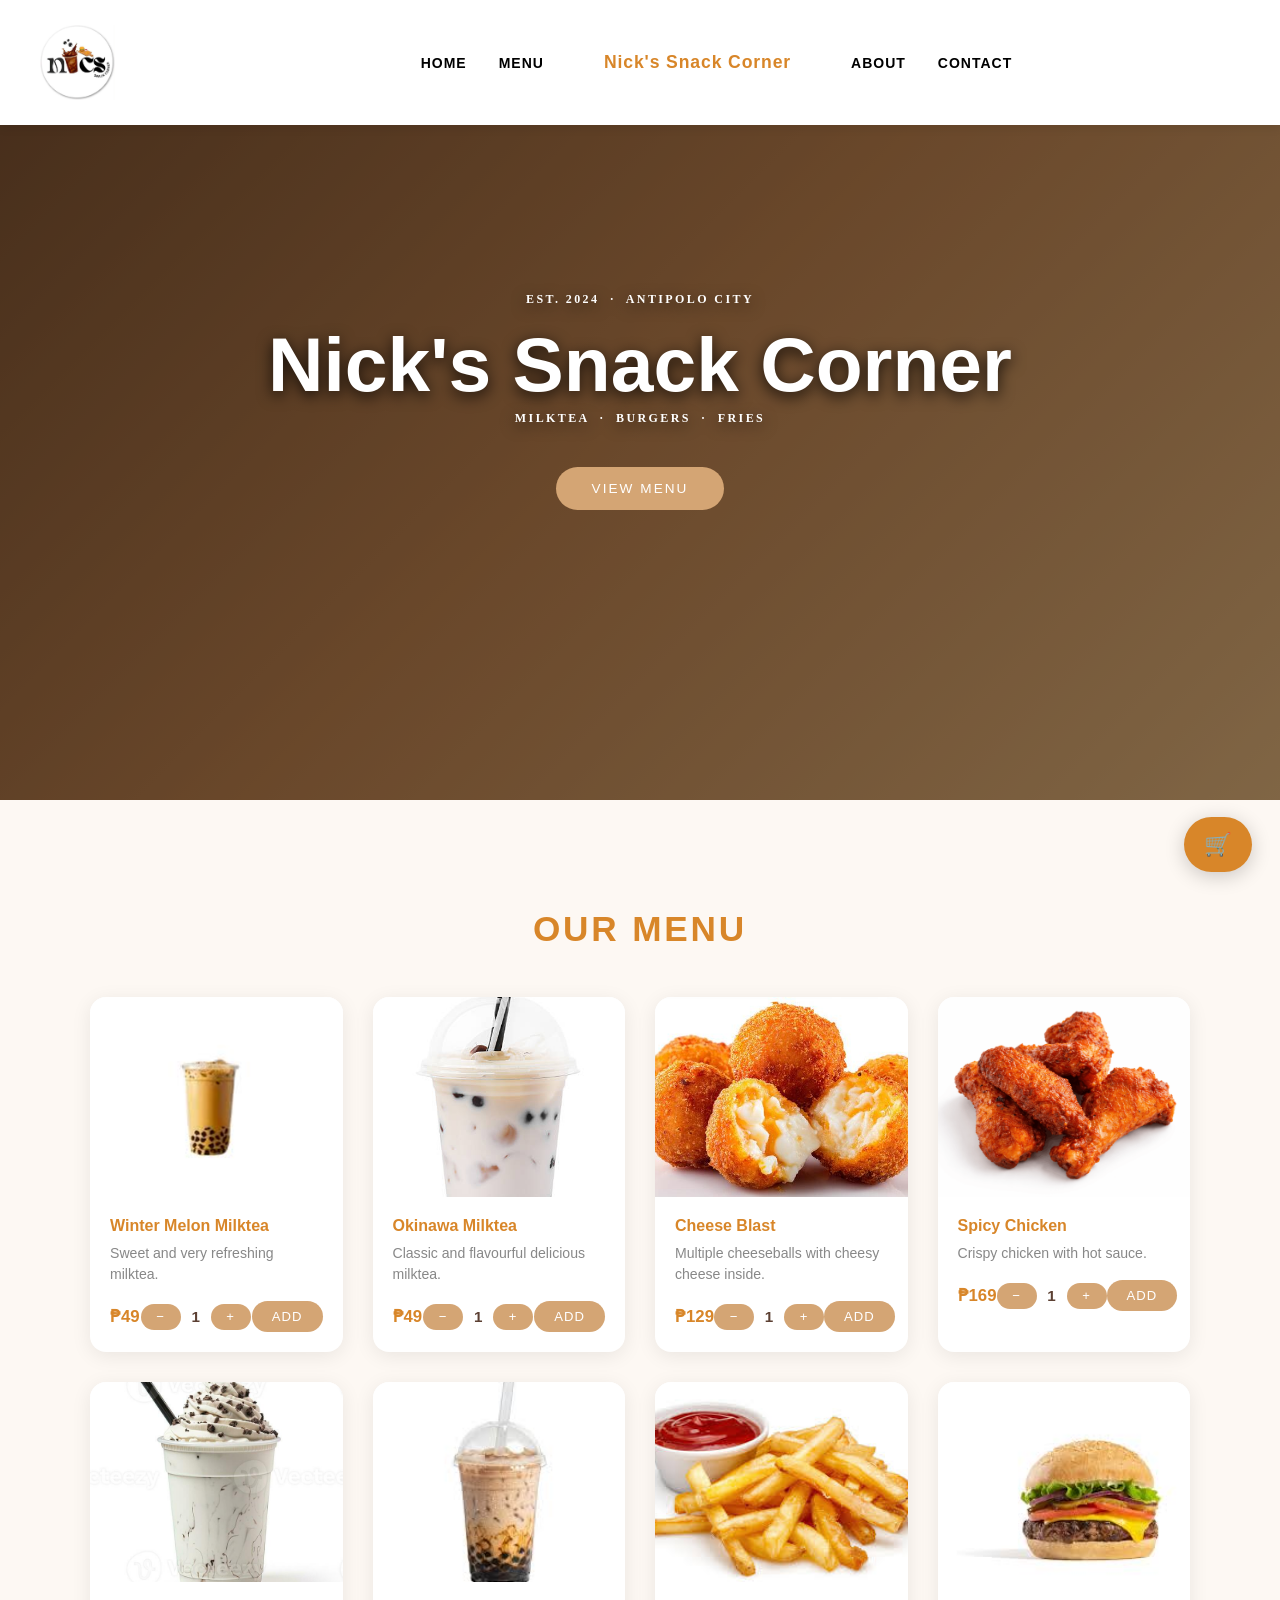
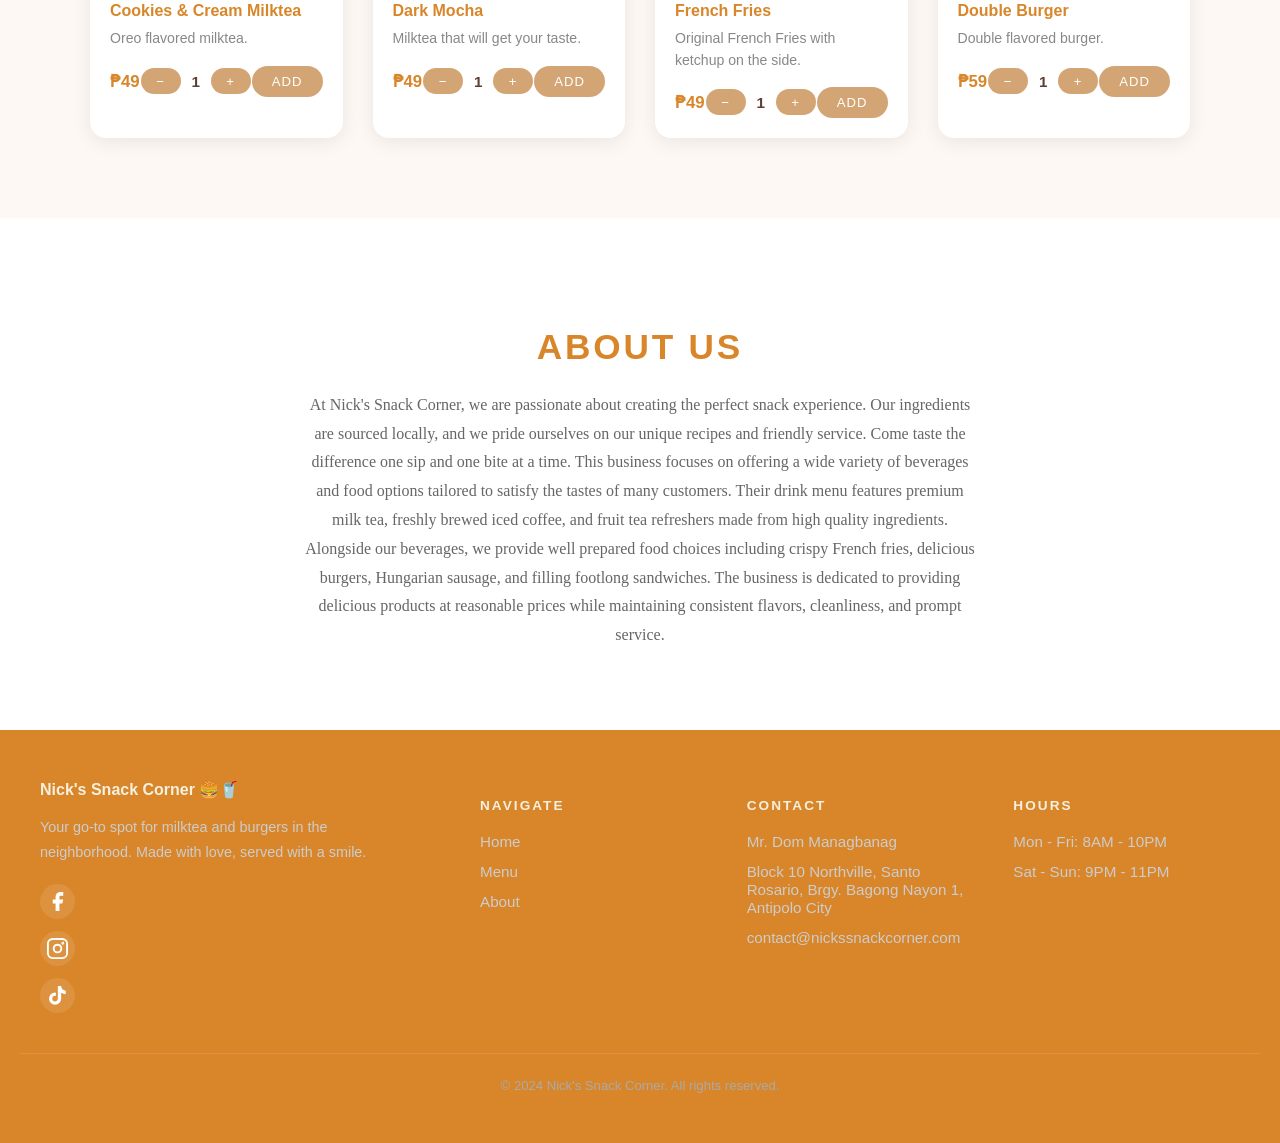
==== index.html @ 6c2b1f23 "Rename website.html to index.html" ====
<!DOCTYPE html>
<html lang="en">
<head>
    <meta charset="UTF-8">
    <meta name="viewport" content="width=device-width, initial-scale=1.0">
    <title>Nick's Snack Corner</title>
    <link rel="stylesheet" href="style.css">
    <link rel="icon" type="image/png" href="pictures/logo.jpeg">
</head>
<body>
 
<nav>
    <img src="pictures/logo.jpeg" height="75px" width="75px" alt="Nick's Snack Corner">
    <ul class="nav-left nav-links">
        <li><a href="#home">Home</a></li>
        <li><a href="#menu">Menu</a></li>
    </ul>
    <div class="nav-logo">
        <span style="font-family:'Varela Round',sans-serif; font-size:1.1rem; font-weight:900; color: #d88629; letter-spacing:0.05em;">
            Nick's Snack Corner
        </span>
    </div>
    <ul class="nav-right nav-links">
        <li><a href="#about">About</a></li>
        <li><a href="#contact">Contact</a></li>
    </ul>
</nav>
 
<section id="home" class="herosection">
    <div class="hero-slides">
        <div class="slide active" style="background-image: linear-gradient(135deg, #7a4f2e 0%, #c0824d 50%, #e8b87d 100%);"></div>
        <div class="slide" style="background-image: linear-gradient(135deg, #3a2a1f 0%, #7a4f2e 60%, #D4A574 100%);"></div>
        <div class="slide" style="background-image: linear-gradient(135deg, #c0824d 0%, #5C4033 100%);"></div>
    </div>
    <div class="hero-content">
        <p class="hero-desc">Est. 2024 &nbsp;·&nbsp; Antipolo City</p>
        <h1 class="hero-title">Nick's Snack Corner</h1>
        <p class="hero-desc">Milktea &nbsp;·&nbsp; Burgers &nbsp;·&nbsp; Fries</p>
        <a href="#menu" class="btn">View Menu</a>
    </div>
</section>
 
<section id="menu">
    <h2>Our Menu</h2>
    <div class="menu-grid">
 
        <div class="product-card">
            <img src="pictures/wintermelon.jpeg" alt="Winter Melon Milktea">
            <div class="card-content">
                <h3>Winter Melon Milktea</h3>
                <p>Sweet and very refreshing milktea.</p>
                <div class="card-bottom">
                    <span class="price">₱49</span>
                    <div class="qty-controls">
                        <button class="qty-btn" onclick="updateQty(this, -1)">−</button>
                        <span class="qty-value">1</span>
                        <button class="qty-btn" onclick="updateQty(this, 1)">+</button>
                    </div>
                    <button onclick="addToCart('Winter Melon Milktea', 49, this)">Add</button>
                </div>
            </div>
        </div>
 
        <div class="product-card">
            <img src="pictures/okinawa.jpeg" alt="Okinawa Milktea">
            <div class="card-content">
                <h3>Okinawa Milktea</h3>
                <p>Classic and flavourful delicious milktea.</p>
                <div class="card-bottom">
                    <span class="price">₱49</span>
                    <div class="qty-controls">
                        <button class="qty-btn" onclick="updateQty(this, -1)">−</button>
                        <span class="qty-value">1</span>
                        <button class="qty-btn" onclick="updateQty(this, 1)">+</button>
                    </div>
                    <button onclick="addToCart('Okinawa Milktea', 49, this)">Add</button>
                </div>
            </div>
        </div>
 
        <div class="product-card">
            <img src="pictures/cheeseballs.jpeg" alt="Cheese Blast">
            <div class="card-content">
                <h3>Cheese Blast</h3>
                <p>Multiple cheeseballs with cheesy cheese inside.</p>
                <div class="card-bottom">
                    <span class="price">₱129</span>
                    <div class="qty-controls">
                        <button class="qty-btn" onclick="updateQty(this, -1)">−</button>
                        <span class="qty-value">1</span>
                        <button class="qty-btn" onclick="updateQty(this, 1)">+</button>
                    </div>
                    <button onclick="addToCart('Cheese Blast', 129, this)">Add</button>
                </div>
            </div>
        </div>
 
        <div class="product-card">
            <img src="pictures/chicken.png" alt="Spicy Chicken">
            <div class="card-content">
                <h3>Spicy Chicken</h3>
                <p>Crispy chicken with hot sauce.</p>
                <div class="card-bottom">
                    <span class="price">₱169</span>
                    <div class="qty-controls">
                        <button class="qty-btn" onclick="updateQty(this, -1)">−</button>
                        <span class="qty-value">1</span>
                        <button class="qty-btn" onclick="updateQty(this, 1)">+</button>
                    </div>
                    <button onclick="addToCart('Spicy Chicken', 169, this)">Add</button>
                </div>
            </div>
        </div>
 
        <div class="product-card">
            <img src="pictures/cookiesandcream.jpeg" alt="Cookies & Cream Milktea">
            <div class="card-content">
                <h3>Cookies & Cream Milktea</h3>
                <p>Oreo flavored milktea.</p>
                <div class="card-bottom">
                    <span class="price">₱49</span>
                    <div class="qty-controls">
                        <button class="qty-btn" onclick="updateQty(this, -1)">−</button>
                        <span class="qty-value">1</span>
                        <button class="qty-btn" onclick="updateQty(this, 1)">+</button>
                    </div>
                    <button onclick="addToCart('Cookies & Cream Milktea', 49, this)">Add</button>
                </div>
            </div>
        </div>
 
        <div class="product-card">
            <img src="pictures/darkmocha.jpeg" alt="Dark Mocha">
            <div class="card-content">
                <h3>Dark Mocha</h3>
                <p>Milktea that will get your taste.</p>
                <div class="card-bottom">
                    <span class="price">₱49</span>
                    <div class="qty-controls">
                        <button class="qty-btn" onclick="updateQty(this, -1)">−</button>
                        <span class="qty-value">1</span>
                        <button class="qty-btn" onclick="updateQty(this, 1)">+</button>
                    </div>
                    <button onclick="addToCart('Dark Mocha', 49, this)">Add</button>
                </div>
            </div>
        </div>
 
        <div class="product-card">
            <img src="pictures/fries.jpg" alt="French Fries">
            <div class="card-content">
                <h3>French Fries</h3>
                <p>Original French Fries with ketchup on the side.</p>
                <div class="card-bottom">
                    <span class="price">₱49</span>
                    <div class="qty-controls">
                        <button class="qty-btn" onclick="updateQty(this, -1)">−</button>
                        <span class="qty-value">1</span>
                        <button class="qty-btn" onclick="updateQty(this, 1)">+</button>
                    </div>
                    <button onclick="addToCart('French Fries', 49, this)">Add</button>
                </div>
            </div>
        </div>
 
        <div class="product-card">
            <img src="pictures/burger.jpg" alt="Double Burger">
            <div class="card-content">
                <h3>Double Burger</h3>
                <p>Double flavored burger.</p>
                <div class="card-bottom">
                    <span class="price">₱59</span>
                    <div class="qty-controls">
                        <button class="qty-btn" onclick="updateQty(this, -1)">−</button>
                        <span class="qty-value">1</span>
                        <button class="qty-btn" onclick="updateQty(this, 1)">+</button>
                    </div>
                    <button onclick="addToCart('Double Burger', 59, this)">Add</button>
                </div>
            </div>
        </div>
 
    </div>
</section>
 
<section id="about">
    <h2>About Us</h2>
    <p>
        At Nick's Snack Corner, we are passionate about creating the perfect snack experience.
        Our ingredients are sourced locally, and we pride ourselves on our unique recipes
        and friendly service. Come taste the difference one sip and one bite at a time.
 
        This business focuses on offering a wide variety of beverages and food options tailored
        to satisfy the tastes of many customers. Their drink menu features premium milk tea,
        freshly brewed iced coffee, and fruit tea refreshers made from high quality ingredients.
        Alongside our beverages, we provide well prepared food choices including crispy French fries,
        delicious burgers, Hungarian sausage, and filling footlong sandwiches.
        The business is dedicated to providing delicious products at reasonable prices while
        maintaining consistent flavors, cleanliness, and prompt service.
    </p>
</section>
 
<footer class="footer" id="contact">
    <div class="footer-container">
        <div class="footer-profile">
            <div class="footer-logo">
                <span>Nick's Snack Corner 🍔🥤</span>
            </div>
            <p class="footer-desc">
                Your go-to spot for milktea and burgers in the neighborhood.
                Made with love, served with a smile.
            </p>
            <div class="footer-socials">
                <a href="#" title="Facebook" aria-label="Facebook">
                    <svg viewBox="0 0 24 24" fill="white" xmlns="http://www.w3.org/2000/svg"><path d="M18 2h-3a5 5 0 0 0-5 5v3H7v4h3v8h4v-8h3l1-4h-4V7a1 1 0 0 1 1-1h3z"/></svg>
                </a>
                <a href="#" title="Instagram" aria-label="Instagram">
                    <svg viewBox="0 0 24 24" fill="none" stroke="white" stroke-width="2" xmlns="http://www.w3.org/2000/svg"><rect x="2" y="2" width="20" height="20" rx="5" ry="5"/><circle cx="12" cy="12" r="4"/><circle cx="17.5" cy="6.5" r="0.5" fill="white"/></svg>
                </a>
                <a href="#" title="TikTok" aria-label="TikTok">
                    <svg viewBox="0 0 24 24" fill="white" xmlns="http://www.w3.org/2000/svg"><path d="M19.59 6.69a4.83 4.83 0 0 1-3.77-4.25V2h-3.45v13.67a2.89 2.89 0 0 1-2.88 2.5 2.89 2.89 0 0 1-2.89-2.89 2.89 2.89 0 0 1 2.89-2.89c.28 0 .54.04.79.1V9.01a6.33 6.33 0 0 0-.79-.05 6.34 6.34 0 0 0-6.34 6.34 6.34 6.34 0 0 0 6.34 6.34 6.34 6.34 0 0 0 6.33-6.34V9.05a8.16 8.16 0 0 0 4.77 1.52V7.12a4.85 4.85 0 0 1-1-.43z"/></svg>
                </a>
            </div>
        </div>
        <div class="footer-links">
            <div class="footer-col">
                <h4>Navigate</h4>
                <ul>
                    <li><a href="#home">Home</a></li>
                    <li><a href="#menu">Menu</a></li>
                    <li><a href="#about">About</a></li>
                </ul>
            </div>
            <div class="footer-col">
                <h4>Contact</h4>
                <ul>
                    <li><a href="https://www.facebook.com/share/1HzUBtWwep/">Mr. Dom Managbanag</a></li>
                    <li><a href="#">Block 10 Northville, Santo Rosario, Brgy. Bagong Nayon 1, Antipolo City</a></li>
                    <li><a href="https://www.facebook.com/share/1HzUBtWwep/">contact@nickssnackcorner.com</a></li>
                </ul>
            </div>
            <div class="footer-col">
                <h4>Hours</h4>
                <ul>
                    <li><a href="#">Mon - Fri: 8AM - 10PM</a></li>
                    <li><a href="#">Sat - Sun: 9PM - 11PM</a></li>
                </ul>
            </div>
        </div>
    </div>
    <div class="footer-bottom">
        &copy; 2024 Nick's Snack Corner. All rights reserved.
    </div>
</footer>
 
<button class="cart-fab" onclick="toggleCart()">
    🛒
    <span id="cart-count" style="display:none;">0</span>
</button>
 
<div id="cart-drawer" class="cart-drawer">
    <div class="cart-header">
        <h3>Your Cart</h3>
        <button class="cart-close" onclick="toggleCart()">✕</button>
    </div>
    <ul id="cart-items" class="cart-list"></ul>
    <div id="cart-total" class="cart-total">Total: ₱0</div>
    <button class="checkout-btn">Checkout</button>
</div>
 
<div class="cart-overlay" onclick="toggleCart()"></div>
<div id="cart-toast" class="cart-toast"></div>
 
<script src="cart.js"></script>
</body>
</html>
---- style.css ----
html {
  box-sizing: border-box;
  scroll-behavior: smooth;
}

*,
*::before,
*::after {
  box-sizing: inherit;
}

section {
  scroll-margin-top: 200px;
}

nav {
  position: fixed; 
  box-shadow: 0 2px 10px rgba(0, 0, 0, 0.1);
  top: 0;
  left: 0;
  right: 0; 
  z-index: 1000; 
  display: flex; 

  align-items: center;
  padding: 25px 40px;
  background: #ffffff;
}

.nav-links {
  list-style: none;
  display: flex;
  gap: 32px;
}


.nav-links a {
  font-family: "Varela Round", arial, sans-serif;
  font-weight: 900;
  color: rgb(0, 0, 0);
  text-decoration: none;
  padding: 20px 0px;
  font-size: 14px;
  letter-spacing: 1px;
  text-transform: uppercase;
  transition: color 0.3s ease;
}

.nav-left {
  display: flex;
  flex: 1;
  justify-content: flex-end;
  align-items: center;
  gap: 32px;
  list-style: none;
  margin: 0;
  padding-right: 60px;
}

.nav-right {
  display: flex;
  flex: 1;
  justify-content: flex-start;
  align-items: center;
  gap: 32px;
  list-style: none;
  margin: 0;
  padding-left: 60px;
}

.nav-links a:hover {
  color: #D4A574;
}


.nav-logo {
  width: auto;
  height: auto;
  display: flex;
  justify-content: center;
  align-items: center;
  gap: 8px;
  transition: transform 0.2s;
  z-index: 3;
}

.nav-logo img {
  width: 50px;
  height: 50px;
  object-fit: contain;
  border-radius: 4px;
}


body {
  font-family: 'GothamRoundedMedium', normal, sans-serif;
  background-color: rgb(255, 255, 255);
  min-height: 100vh;
  display: flex;
  flex-direction: column;
  margin: 0;
  padding: 0;
}

.herosection {
  width: 100%;
  height: 85vh;
  min-height: 800px;
  position: relative;
  overflow: hidden;
  padding: 90px 80px;
  box-sizing: border-box;
  display: flex;
  align-items: center;
  justify-content: center;
}


.hero-slides {
  position: absolute;
  top: 0;
  left: 0;
  width: 100%;
  height: 100%;
  z-index: 1;
}

.slide {
  position: absolute;
  top: 0;
  left: 0;
  width: 100%;
  height: 100%;
  background-size: cover;
  background-position: center;
  opacity: 0;
  transition: opacity 1.5s ease-in-out;
}                                                                             

.slide.active {
  opacity: 1;
}


.herosection::before {
  content: '';
  position: absolute;
  top: 0;
  left: 0;
  width: 100%;
  height: 100%;
  background: rgba(0, 0, 0, 0.45);
  z-index: 2;
}

.hero-content {
  position: relative;
  z-index: 3;
  display: flex;
  flex-direction: column;
  align-items: center;
}

.hero-logo {
  width: 110px;
  height: auto;
  margin-bottom: 15px;
  opacity: 0.88;
  filter: drop-shadow(0 4px 12px rgba(0, 0, 0, 0.7));
  z-index: 3;
}

.hero-title {
  position: relative;
  z-index: 3;
  font-size: 4.8rem;
  font-weight: 700;
  color: white;
  text-shadow: 0 4px 15px rgba(0, 0, 0, 0.8);
  margin: 0;
}

.hero-desc {
  font-family: 'Libre Bodoni', serif;
  position: relative;
  z-index: 3;
  font-size: 12px;
  font-weight: 700;
  letter-spacing: .2em;
  text-transform: uppercase;
  line-height: 1.5;
  margin-top: 0;
  color: white;
  text-shadow: 0 4px 15px rgba(0, 0, 0, 0.8);
}


.hero-logo,
.hero-title,
.hero-desc {
  animation: popIn 1.2s ease-out forwards;
  opacity: 0;
  transform: translateY(-40px);
}

@keyframes popIn {
  to {
    opacity: 1;
    transform: translateY(0);
  }
}

.footer {
  background-color: #d88629;
  padding: 50px 20px;
  margin: 0;
  color: white;
}

.footer-container {
  max-width: 1200px;
  margin: 0 auto;
  display: flex;
  gap: 60px;
  flex-wrap: wrap;
  align-items: flex-start;
}

.footer-profile {
  flex: 1;
  min-width: 220px;
}

.footer-logo {
  display: flex;
  align-items: center;
  gap: 10px;
  margin-bottom: 16px;
}

.footer-logo img {
  width: 40px;
  height: 40px;
  object-fit: contain;
  border-radius: 4px;
}

.footer-logo span {
  font-size: 1rem;
  font-weight: 700;
  color: #f5f0e0;
}

.footer-desc {
  font-size: 0.9rem;
  color: #ccc;
  line-height: 1.7;
  margin-bottom: 20px;
}

.footer-socials {
  display: flex;
  gap: 12px;
  flex-direction: column;
  justify-content: center;
}

.footer-socials a {
  background: rgba(255,255,255,0.1);
  color: white;
  text-decoration: none;
  border-radius: 50px;
  font-size: 0.85rem;
  transition: background 0.3s ease;
  cursor: pointer;
  width: 35px;
  height: 35px;
  padding: 6px;
  border-radius: 50%;
}

.footer-socials a:hover {
  background: rgba(255,255,255,0.25);
}

.footer-links {
  flex: 2;
  display: grid;
  grid-template-columns: 1fr 1fr 1fr;
  gap: 40px;
}

.footer-col h4 {
  font-size: 0.85rem;
  letter-spacing: 0.15em;
  text-transform: uppercase;
  color: #f5f0e0;
  margin-bottom: 20px;
}

.footer-col ul {
  list-style: none;
  padding: 0;
  margin: 0;
  display: flex;
  flex-direction: column;
  gap: 12px;
}

.footer-col ul li a {
  color: #ccc;
  text-decoration: none;
  font-size: 0.95rem;
  transition: color 0.3s ease;
}

.footer-col ul li a:hover {
  color: #f5f0e0;
}

.footer-bottom {
  text-align: center;
}
#menu {
  padding: 80px 60px;
  background: #fdf8f3;
}
#menu h2 {
  font-family: 'Varela Round', sans-serif;
  font-size: 2.2rem;
  text-align: center;
  color: #d88629;
  margin-bottom: 48px;
  letter-spacing: 0.08em;
  text-transform: uppercase;
}

.menu-grid {
  display: grid;
  grid-template-columns: repeat(auto-fill, minmax(240px, 1fr));
  gap: 30px;
  max-width: 1100px;
  margin: 0 auto;
}
nav {
  position: fixed; 
  box-shadow: 0 2px 10px rgba(0, 0, 0, 0.1);
  top: 0;
  left: 0;
  right: 0; 
  z-index: 1000; 
  display: flex; 

  align-items: center;
  padding: 25px 40px;
  background: #ffffff;
}

.product-card {
  background: #fff;
  border-radius: 16px;
  overflow: hidden;
  box-shadow: 0 4px 20px rgba(0,0,0,0.08);
  transition: transform 0.3s ease, box-shadow 0.3s ease;
}



.product-card:hover {
  transform: translateY(-6px);
  box-shadow: 0 12px 30px rgba(92,64,51,0.15);
}

.product-card img {
  width: 100%;
  height: 200px;
  object-fit: cover;
  display: block;
  background: #f0e8e0;
}

.card-content {
  padding: 20px;
}

.card-content h3 {
  font-family: 'Varela Round', sans-serif;
  font-size: 1rem;
  color: #d88629;
  margin: 0 0 8px;
}

.card-content p {
  font-size: 0.88rem;
  color: #888;
  margin: 0 0 16px;
  line-height: 1.5;
}

.card-bottom {
  display: flex;
  align-items: center;
  justify-content: space-between;
}

.price {
  font-family: 'Varela Round', sans-serif;
  font-size: 1.05rem;
  font-weight: 700;
  color: #d88629;
}

.card-bottom button {
  background: #D4A574;
  color: #fff;
  border: none;
  padding: 8px 20px;
  border-radius: 50px;
  font-family: 'Varela Round', sans-serif;
  font-size: 0.82rem;
  letter-spacing: 0.08em;
  text-transform: uppercase;
  cursor: pointer;
  transition: background 0.3s ease;
}

.card-bottom button:hover {
  background: #5C4033;
}

       
#about {
  padding: 80px 60px;
  background: #fff;
  text-align: center;
}

#about h2 {
  font-family: 'Varela Round', sans-serif;
  font-size: 2.2rem;
  color: #d88629;
  margin-bottom: 24px;
  letter-spacing: 0.08em;
  text-transform: uppercase;
}

#about p {
  max-width: 680px;
  margin: 0 auto;
  font-size: 1rem;
  color: #666;
  line-height: 1.8;
  font-family: 'Libre Bodoni', serif;
}

.nav-links a:hover {
  color: #D4A574;
}

        
.btn {
  display: inline-block;
  margin-top: 28px;
  padding: 14px 36px;
  background: #D4A574;
  color: #fff;
  font-family: 'Varela Round', sans-serif;
  font-size: 0.85rem;
  letter-spacing: 0.15em;
  text-transform: uppercase;
  text-decoration: none;
  border-radius: 50px;
  transition: background 0.3s ease, transform 0.2s ease;
}

.btn:hover {
  background: #d88629;
  transform: translateY(-2px);
}

        
.footer-bottom {
  text-align: center;
  border-top: 1px solid rgba(255,255,255,0.1);
  margin-top: 40px;
  padding-top: 24px;
  font-size: 0.82rem;
  color: #aaa;
}
.d-header #site-logo {
height: 5em;
}
.d-header {
  height: 5.5em;
}
/* Quantity controls on cards */
.qty-controls {
  display: flex;
  align-items: center;
  gap: 6px;
}

.qty-btn {
  background: #f0e8e0;
  border: none;
  border-radius: 50%;
  width: 26px;
  height: 26px;
  font-size: 1rem;
  cursor: pointer;
  color: #5C4033;
  transition: background 0.2s;
  display: flex;
  align-items: center;
  justify-content: center;
}

.qty-btn:hover { background: #D4A574; color: white; }

.qty-value {
  font-weight: 700;
  font-size: 0.95rem;
  color: #5C4033;
  min-width: 18px;
  text-align: center;
}

/* Floating cart button */
.cart-fab {
  position: fixed;
  bottom: 28px;
  right: 28px;
  background: #d88629;
  color: white;
  border: none;
  border-radius: 50px;
  padding: 14px 20px;
  font-size: 1.4rem;
  cursor: pointer;
  z-index: 2000;
  box-shadow: 0 4px 20px rgba(0,0,0,0.2);
  display: flex;
  align-items: center;
  gap: 8px;
  transition: background 0.3s;
}

.cart-fab:hover { background: #5C4033; }

#cart-count {
  background: white;
  color: #d88629;
  border-radius: 50%;
  width: 22px;
  height: 22px;
  font-size: 0.75rem;
  font-weight: 700;
  align-items: center;
  justify-content: center;
}

/* Cart Drawer */
.cart-drawer {
  position: fixed;
  top: 0;
  right: -400px;
  width: 360px;
  max-width: 95vw;
  height: 100vh;
  background: white;
  z-index: 3000;
  box-shadow: -4px 0 30px rgba(0,0,0,0.15);
  display: flex;
  flex-direction: column;
  transition: right 0.35s ease;
  padding: 24px;
}

.cart-drawer.open { right: 0; }

.cart-header {
  display: flex;
  justify-content: space-between;
  align-items: center;
  margin-bottom: 20px;
}

.cart-header h3 {
  font-family: 'Varela Round', sans-serif;
  color: #d88629;
  font-size: 1.3rem;
  margin: 0;
}

.cart-close {
  background: none;
  border: none;
  font-size: 1.3rem;
  cursor: pointer;
  color: #888;
}

.cart-list {
  list-style: none;
  padding: 0;
  margin: 0;
  flex: 1;
  overflow-y: auto;
  display: flex;
  flex-direction: column;
  gap: 14px;
}

.cart-item {
  display: flex;
  flex-direction: column;
  gap: 6px;
  border-bottom: 1px solid #f0e8e0;
  padding-bottom: 12px;
}

.cart-item-name {
  font-family: 'Varela Round', sans-serif;
  font-size: 0.95rem;
  color: #5C4033;
  font-weight: 700;
}

.cart-item-controls {
  display: flex;
  align-items: center;
  gap: 8px;
}

.cart-qty-btn {
  background: #f0e8e0;
  border: none;
  border-radius: 50%;
  width: 26px;
  height: 26px;
  font-size: 1rem;
  cursor: pointer;
  color: #5C4033;
  display: flex;
  align-items: center;
  justify-content: center;
}

.cart-qty-btn:hover { background: #D4A574; color: white; }

.cart-item-price {
  margin-left: auto;
  font-weight: 700;
  color: #d88629;
  font-family: 'Varela Round', sans-serif;
}

.cart-remove {
  background: none;
  border: none;
  color: #ccc;
  cursor: pointer;
  font-size: 0.85rem;
}

.cart-remove:hover { color: red; }

.cart-total {
  font-family: 'Varela Round', sans-serif;
  font-size: 1.1rem;
  font-weight: 700;
  color: #5C4033;
  margin: 20px 0 14px;
  text-align: right;
}

.checkout-btn {
  background: #d88629;
  color: white;
  border: none;
  padding: 14px;
  border-radius: 50px;
  font-family: 'Varela Round', sans-serif;
  font-size: 0.95rem;
  letter-spacing: 0.1em;
  text-transform: uppercase;
  cursor: pointer;
  transition: background 0.3s;
  width: 100%;
}

.checkout-btn:hover { background: #5C4033; }

/* Overlay */
.cart-overlay {
  display: none;
  position: fixed;
  inset: 0;
  background: rgba(0,0,0,0.4);
  z-index: 2500;
}

.cart-drawer.open ~ .cart-overlay,
.cart-overlay:has(~ .cart-drawer.open) {
  display: block;
}

/* Toast */
.cart-toast {
  position: fixed;
  bottom: 90px;
  right: 28px;
  background: #5C4033;
  color: white;
  padding: 12px 20px;
  border-radius: 50px;
  font-size: 0.88rem;
  font-family: 'Varela Round', sans-serif;
  z-index: 4000;
  opacity: 0;
  transform: translateY(10px);
  transition: all 0.3s ease;
  pointer-events: none;
}

.cart-toast.show {
  opacity: 1;
  transform: translateY(0);
}

/* Mobile responsive */
@media (max-width: 600px) {
  .cart-drawer { width: 100vw; }
  .cart-fab { bottom: 16px; right: 16px; }
  .card-bottom { flex-wrap: wrap; gap: 8px; }
}
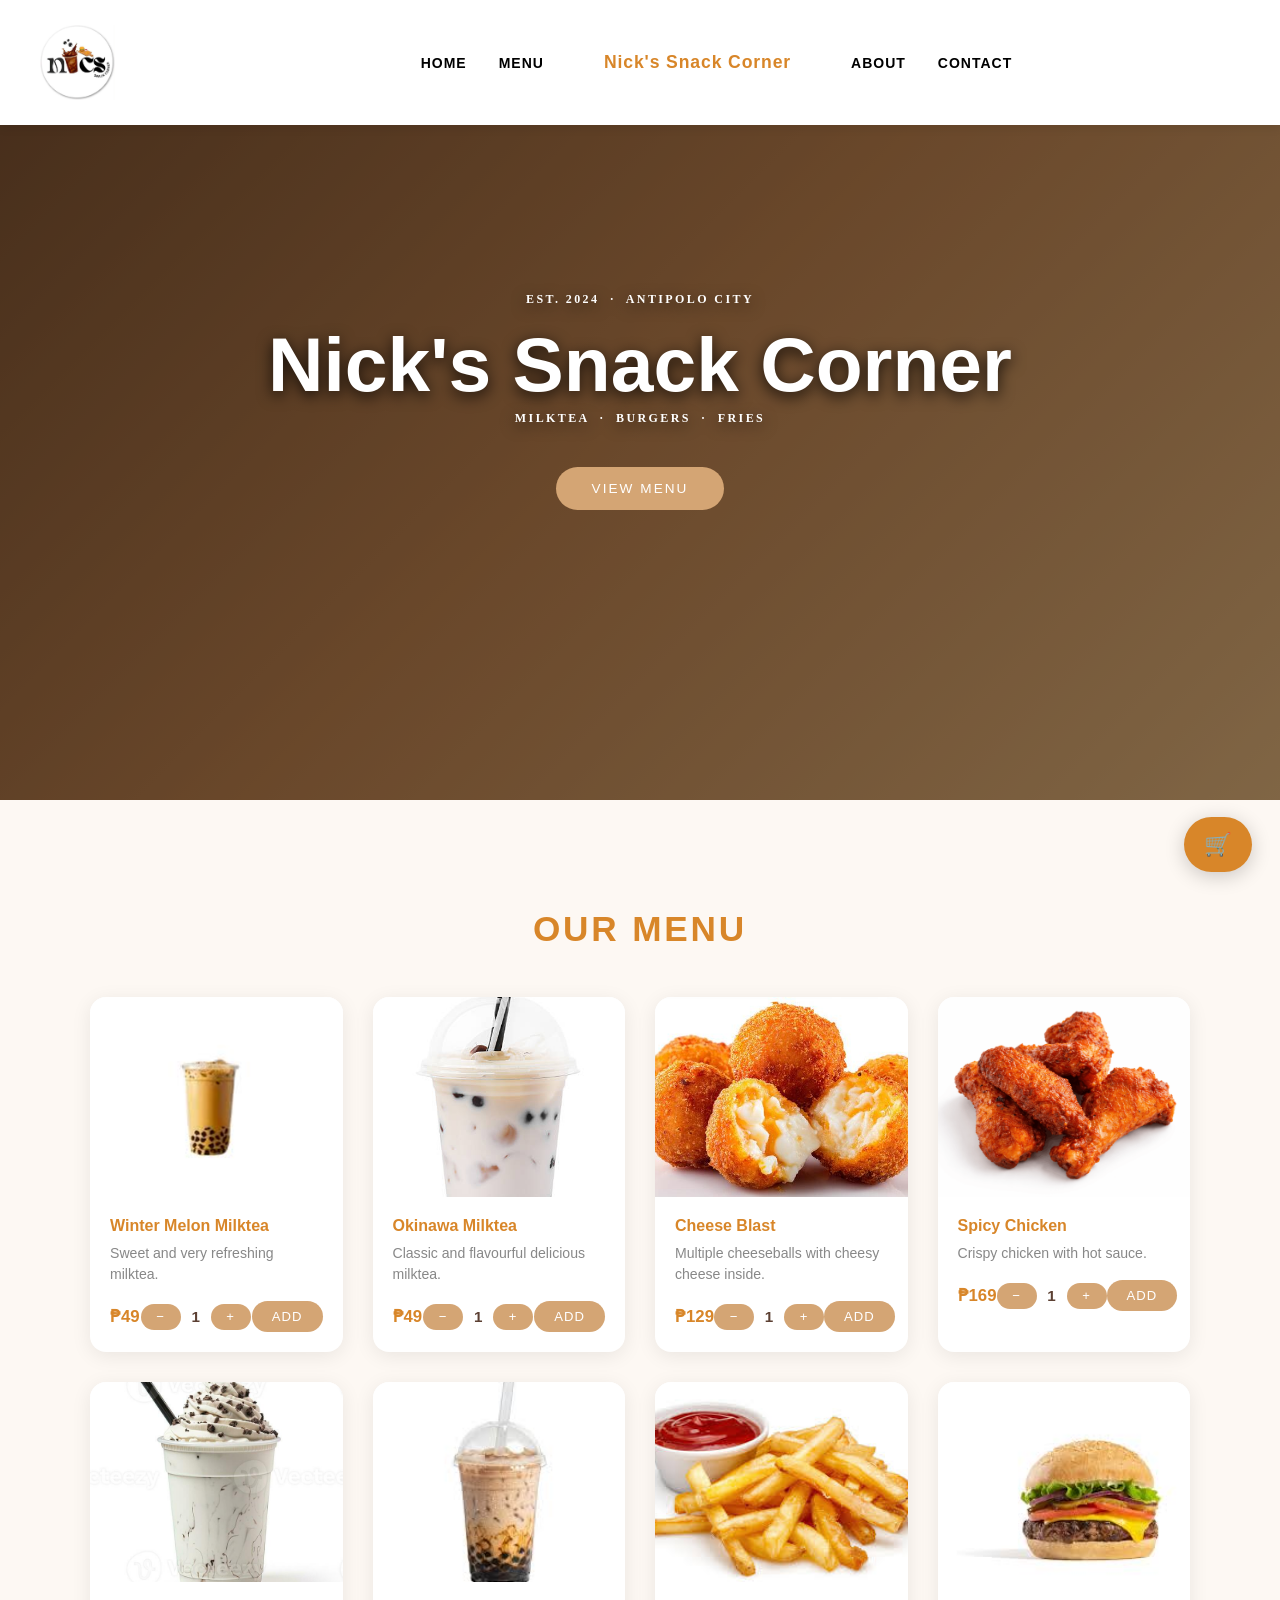
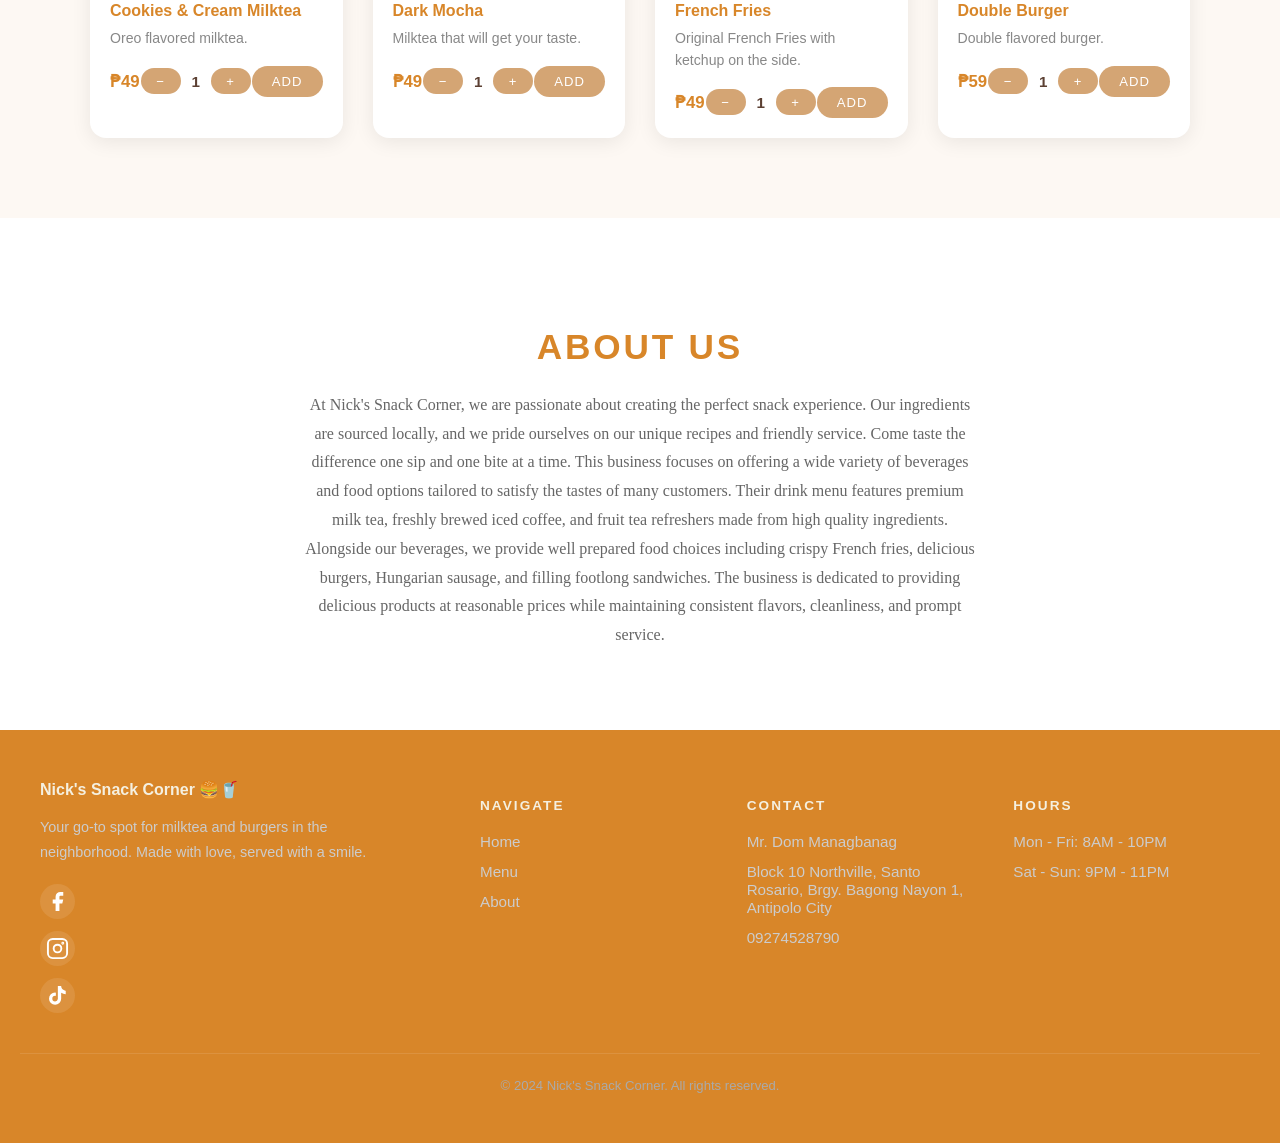
==== commit 9a4a6bf4: "Update index.html" ====
--- a/index.html
+++ b/index.html
@@ -236,7 +236,7 @@
                 <ul>
                     <li><a href="https://www.facebook.com/share/1HzUBtWwep/">Mr. Dom Managbanag</a></li>
                     <li><a href="#">Block 10 Northville, Santo Rosario, Brgy. Bagong Nayon 1, Antipolo City</a></li>
-                    <li><a href="https://www.facebook.com/share/1HzUBtWwep/">contact@nickssnackcorner.com</a></li>
+                    <li><a>09274528790</a></li>
                 </ul>
             </div>
             <div class="footer-col">
--- a/style.css
+++ b/style.css
@@ -493,7 +493,6 @@
 .d-header {
   height: 5.5em;
 }
-/* Quantity controls on cards */
 .qty-controls {
   display: flex;
   align-items: center;
@@ -525,7 +524,6 @@
   text-align: center;
 }
 
-/* Floating cart button */
 .cart-fab {
   position: fixed;
   bottom: 28px;
@@ -559,7 +557,7 @@
   justify-content: center;
 }
 
-/* Cart Drawer */
+
 .cart-drawer {
   position: fixed;
   top: 0;
@@ -691,7 +689,6 @@
 
 .checkout-btn:hover { background: #5C4033; }
 
-/* Overlay */
 .cart-overlay {
   display: none;
   position: fixed;
@@ -705,7 +702,6 @@
   display: block;
 }
 
-/* Toast */
 .cart-toast {
   position: fixed;
   bottom: 90px;
@@ -728,7 +724,6 @@
   transform: translateY(0);
 }
 
-/* Mobile responsive */
 @media (max-width: 600px) {
   .cart-drawer { width: 100vw; }
   .cart-fab { bottom: 16px; right: 16px; }
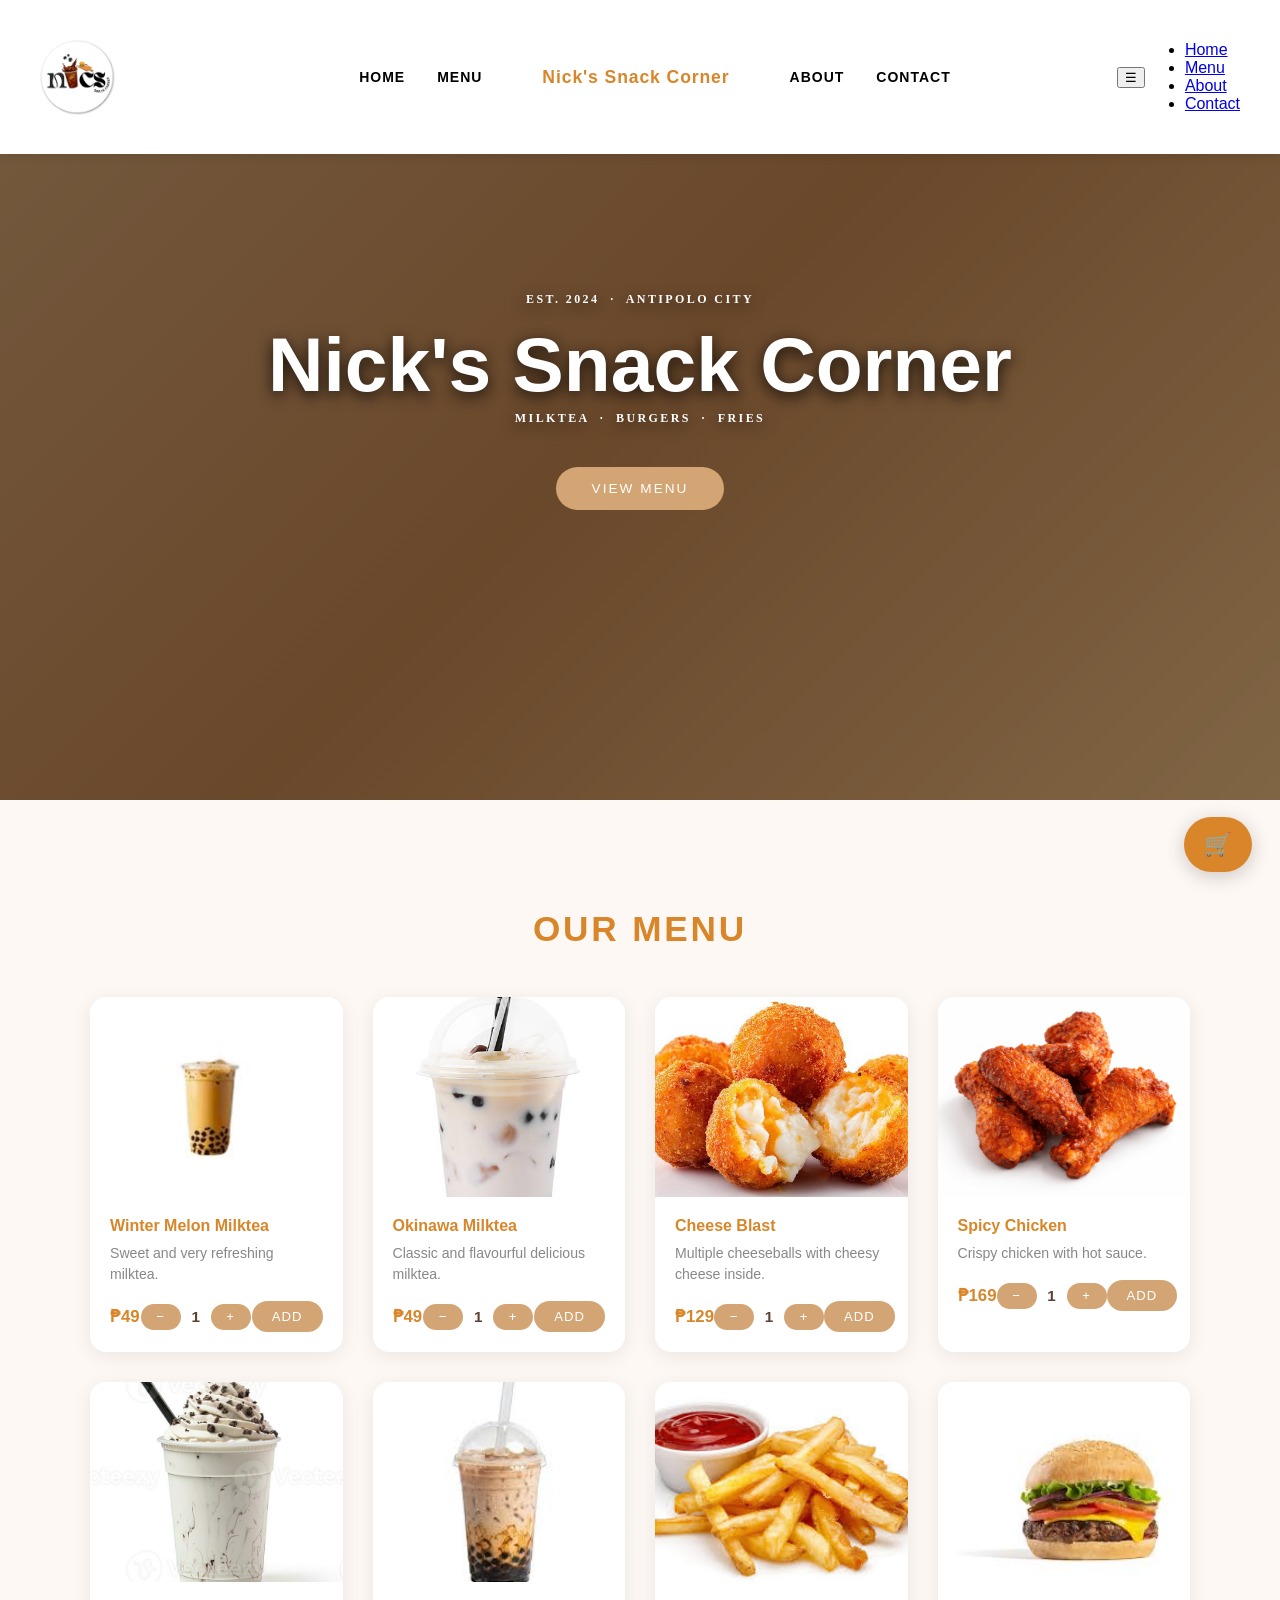
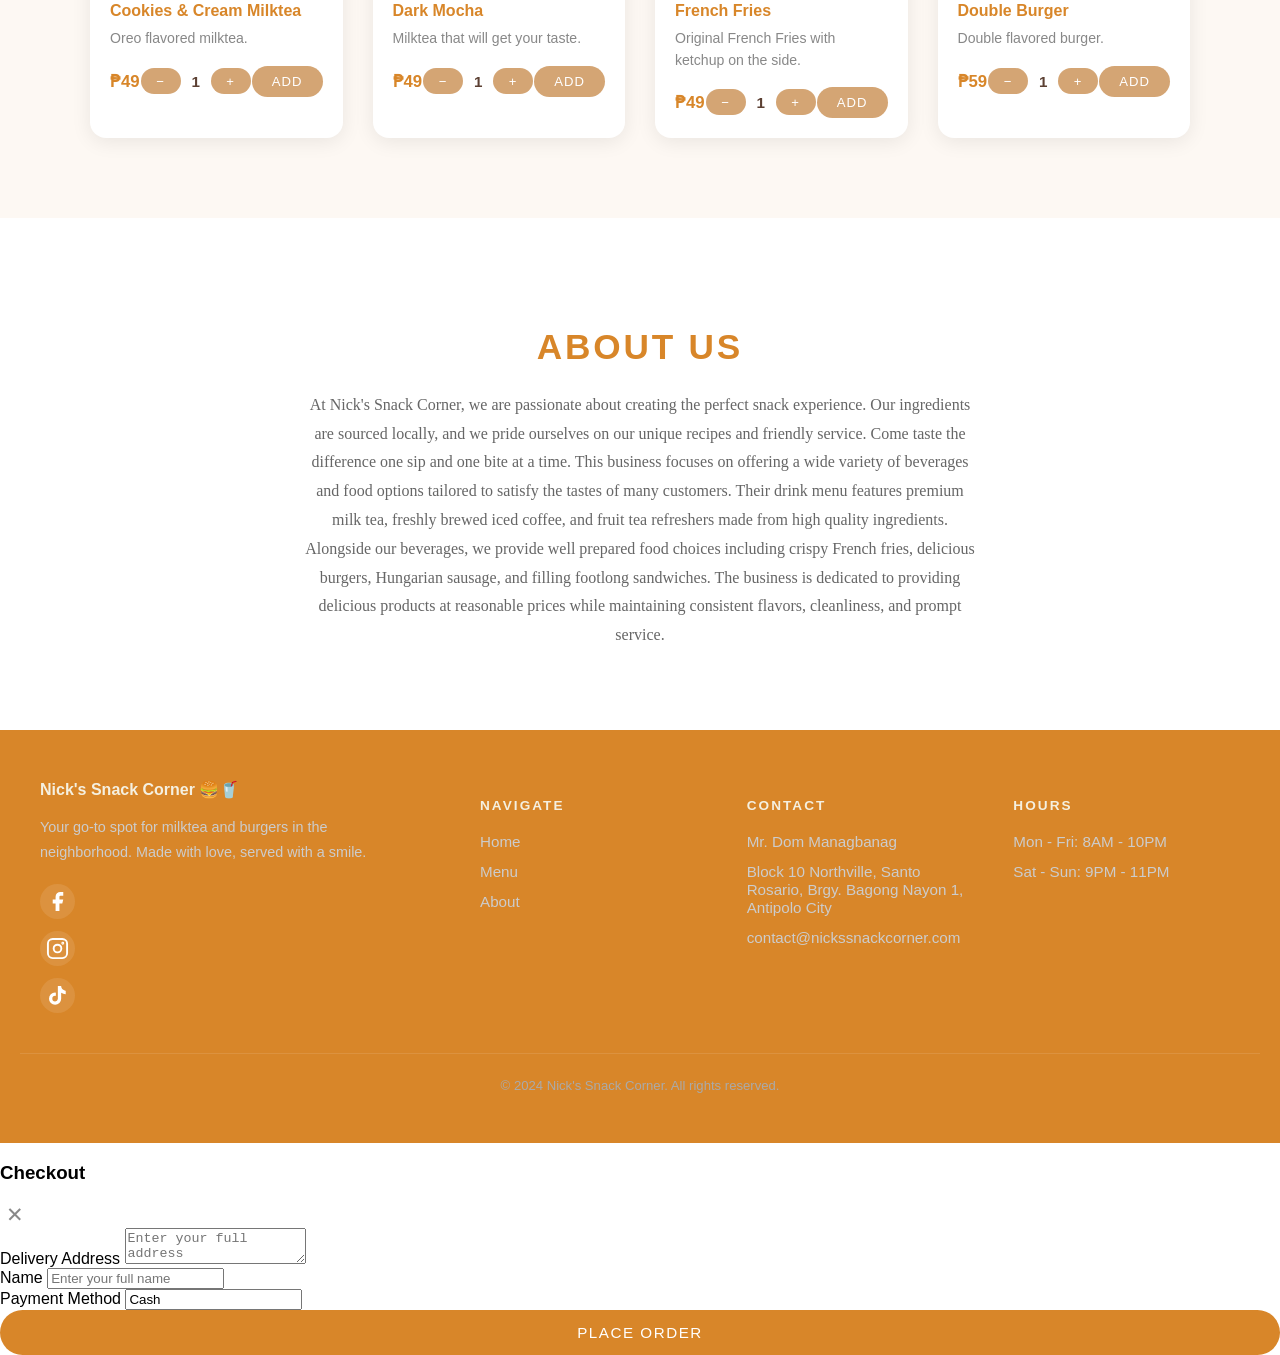
==== commit ede6f3df: "Update index.html" ====
--- a/index.html
+++ b/index.html
@@ -24,11 +24,19 @@
         <li><a href="#about">About</a></li>
         <li><a href="#contact">Contact</a></li>
     </ul>
+    
+       <button class="hamburger" onclick="toggleMenu()">☰</button>
+    <ul class="mobile-menu" id="mobile-menu">
+        <li><a href="#home" onclick="toggleMenu()">Home</a></li>
+        <li><a href="#menu" onclick="toggleMenu()">Menu</a></li>
+        <li><a href="#about" onclick="toggleMenu()">About</a></li>
+        <li><a href="#contact" onclick="toggleMenu()">Contact</a></li>
+    </ul>
 </nav>
- 
+
 <section id="home" class="herosection">
     <div class="hero-slides">
-        <div class="slide active" style="background-image: linear-gradient(135deg, #7a4f2e 0%, #c0824d 50%, #e8b87d 100%);"></div>
+        <div class="slide active" style="background-image: linear-gradient(135deg, #D4a574 0%, #c0824d 50%, #e8b87d 100%);"></div>
         <div class="slide" style="background-image: linear-gradient(135deg, #3a2a1f 0%, #7a4f2e 60%, #D4A574 100%);"></div>
         <div class="slide" style="background-image: linear-gradient(135deg, #c0824d 0%, #5C4033 100%);"></div>
     </div>
@@ -236,7 +244,7 @@
                 <ul>
                     <li><a href="https://www.facebook.com/share/1HzUBtWwep/">Mr. Dom Managbanag</a></li>
                     <li><a href="#">Block 10 Northville, Santo Rosario, Brgy. Bagong Nayon 1, Antipolo City</a></li>
-                    <li><a>09274528790</a></li>
+                    <li><a href="https://www.facebook.com/share/1HzUBtWwep/">contact@nickssnackcorner.com</a></li>
                 </ul>
             </div>
             <div class="footer-col">
@@ -265,12 +273,48 @@
     </div>
     <ul id="cart-items" class="cart-list"></ul>
     <div id="cart-total" class="cart-total">Total: ₱0</div>
-    <button class="checkout-btn">Checkout</button>
+    <button class="checkout-btn" onclick="openCheckout()">Checkout</button>
 </div>
  
 <div class="cart-overlay" onclick="toggleCart()"></div>
 <div id="cart-toast" class="cart-toast"></div>
  
 <script src="cart.js"></script>
+
+<div id="checkout-modal" class="checkout-modal-overlay" onclick="closeCheckoutOnOverlay(event)">
+  <div class="checkout-container">
+    <div class="checkout-header">
+      <h3>Checkout</h3>
+      <button class="cart-close" onclick="closeCheckout()">✕</button>
+    </div>
+
+    <div id="checkout-summary" class="checkout-summary"></div>
+
+    <form onsubmit="submitOrder(event)">
+      <div class="form-group">
+        <label for="address">Delivery Address</label>
+        <textarea class="input-field" id="address" name="address" placeholder="Enter your full address" required></textarea>
+      </div>
+
+      <div class="form-group">
+        <label for="name">Name</label>
+        <input type="text" class="input-field" id="name" name="name" placeholder="Enter your full name" required>
+      </div>
+
+      <div class="form-group">
+        <label for="payment">Payment Method</label>
+        <input type="text" class="input-field" id="payment" name="payment" value="Cash" readonly>
+      </div>
+
+      <button type="submit" class="checkout-btn">Place Order</button>
+    </form>
+  </div>
+</div>
+<script>
+function toggleMenu() {
+    document.getElementById('mobile-menu').classList.toggle('open');
+}
+</script>
+
 </body>
 </html>
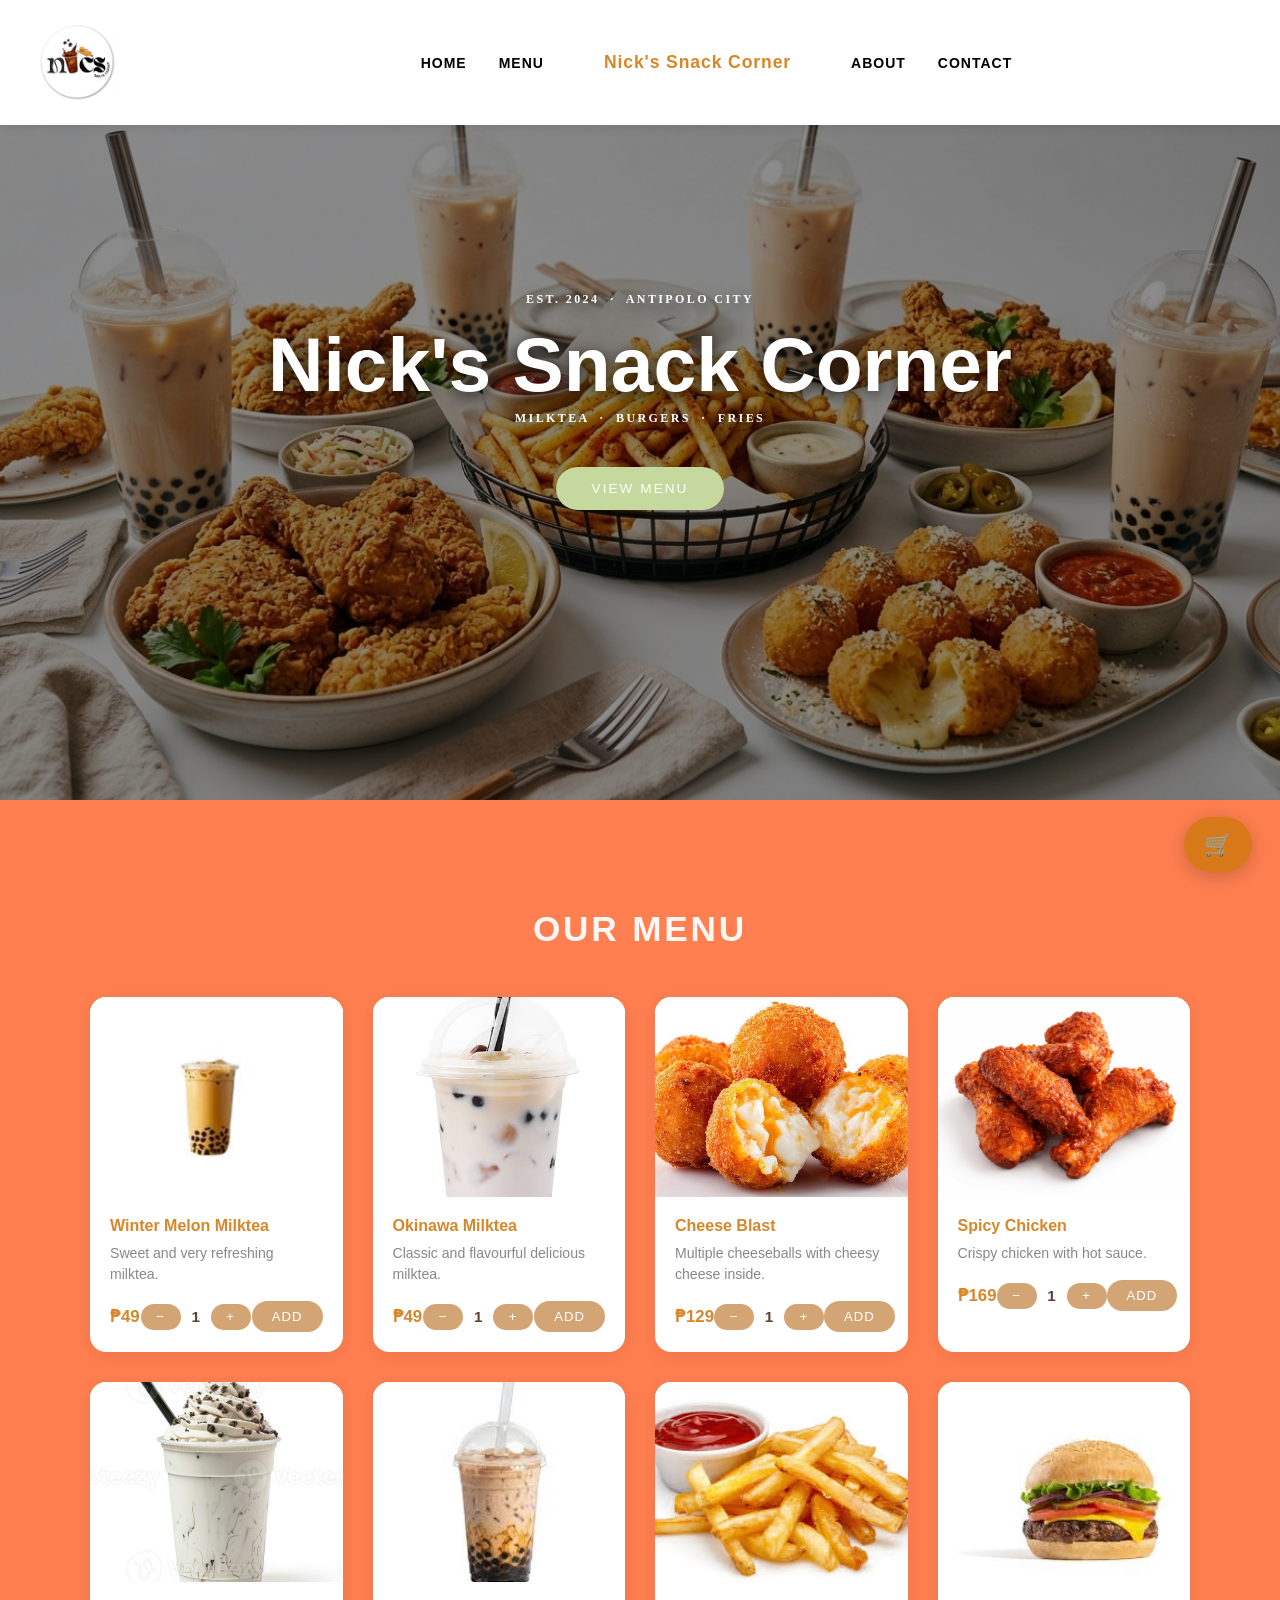
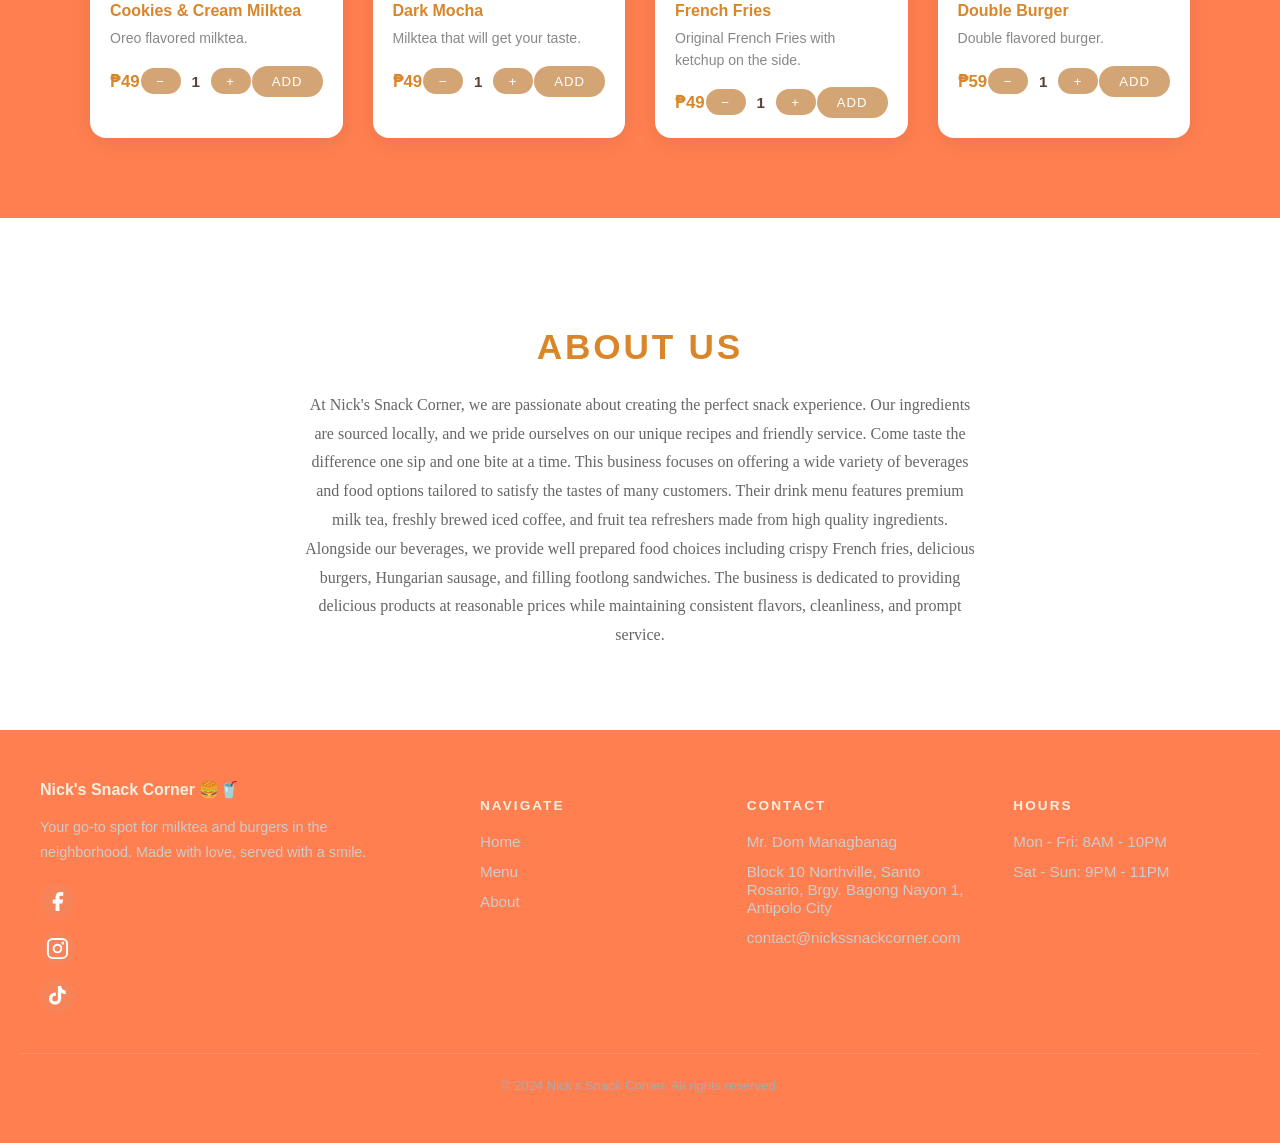
==== commit 7895b8aa: "Update index.html" ====
--- a/index.html
+++ b/index.html
@@ -35,11 +35,10 @@
 </nav>
 
 <section id="home" class="herosection">
-    <div class="hero-slides">
-        <div class="slide active" style="background-image: linear-gradient(135deg, #D4a574 0%, #c0824d 50%, #e8b87d 100%);"></div>
-        <div class="slide" style="background-image: linear-gradient(135deg, #3a2a1f 0%, #7a4f2e 60%, #D4A574 100%);"></div>
-        <div class="slide" style="background-image: linear-gradient(135deg, #c0824d 0%, #5C4033 100%);"></div>
-    </div>
+   <div class="hero-slides">
+    <div class="slide active" style="background-image: url('pictures/bg.png');"></div>
+    
+</div>
     <div class="hero-content">
         <p class="hero-desc">Est. 2024 &nbsp;·&nbsp; Antipolo City</p>
         <h1 class="hero-title">Nick's Snack Corner</h1>
--- a/style.css
+++ b/style.css
@@ -24,7 +24,7 @@
 
   align-items: center;
   padding: 25px 40px;
-  background: #ffffff;
+  background: #2fa024;
 }
 
 .nav-links {
@@ -90,11 +90,72 @@
   object-fit: contain;
   border-radius: 4px;
 }
-
+/* hamburger button - hidden on desktop */
+.hamburger {
+    display: none;
+    background: none;
+    border: none;
+    font-size: 1.8rem;
+    cursor: pointer;
+    color: #d88629;
+}
+
+nav {
+    position: relative; 
+}
+.mobile-menu {
+    display: none;
+    position: absolute;
+    top: 75px;
+    left: 0;
+    width: 100%;
+    background: #fff;
+    list-style: none;
+    padding: 0;
+    margin: 0;
+    box-shadow: 0 4px 12px rgba(0,0,0,0.1);
+    z-index: 999;
+}
+.mobile-menu li a {
+    display: block;
+    padding: 14px 24px;
+    color: #333;
+    text-decoration: none;
+    border-bottom: 1px solid #f0e6d6;
+    font-size: 1rem;
+}
+.mobile-menu.open {
+    display: block !important;
+}
+
+
+@media (max-width: 768px) {
+    .nav-left, .nav-right {
+        display: none;
+    }
+    .hamburger {
+        display: block;
+    }
+    nav {
+        position: relative;
+    }
+    .menu-grid {
+        grid-template-columns: 1fr 1fr !important;
+    }
+    .hero-content h1 {
+        font-size: 1.8rem;
+    }
+}
+
+@media (max-width: 480px) {
+    .menu-grid {
+        grid-template-columns: 1fr !important;
+    }
+}
 
 body {
   font-family: 'GothamRoundedMedium', normal, sans-serif;
-  background-color: rgb(255, 255, 255);
+  background-color: rgb(135, 194, 27);
   min-height: 100vh;
   display: flex;
   flex-direction: column;
@@ -211,10 +272,10 @@
 }
 
 .footer {
-  background-color: #d88629;
+  background-color: #ff7f50;
   padding: 50px 20px;
   margin: 0;
-  color: white;
+  color: rgb(105, 179, 21);
 }
 
 .footer-container {
@@ -266,7 +327,7 @@
 }
 
 .footer-socials a {
-  background: rgba(255,255,255,0.1);
+  background: rgba(173, 164, 164, 0.1);
   color: white;
   text-decoration: none;
   border-radius: 50px;
@@ -280,7 +341,7 @@
 }
 
 .footer-socials a:hover {
-  background: rgba(255,255,255,0.25);
+  background: rgba(197, 50, 50, 0.945);
 }
 
 .footer-links {
@@ -323,13 +384,13 @@
 }
 #menu {
   padding: 80px 60px;
-  background: #fdf8f3;
+  background: #ff7f50;
 }
 #menu h2 {
   font-family: 'Varela Round', sans-serif;
   font-size: 2.2rem;
   text-align: center;
-  color: #d88629;
+  color: #faf7f4;
   margin-bottom: 48px;
   letter-spacing: 0.08em;
   text-transform: uppercase;
@@ -363,9 +424,6 @@
   box-shadow: 0 4px 20px rgba(0,0,0,0.08);
   transition: transform 0.3s ease, box-shadow 0.3s ease;
 }
-
-
-
 .product-card:hover {
   transform: translateY(-6px);
   box-shadow: 0 12px 30px rgba(92,64,51,0.15);
@@ -376,7 +434,7 @@
   height: 200px;
   object-fit: cover;
   display: block;
-  background: #f0e8e0;
+  background: #7fd87f;
 }
 
 .card-content {
@@ -431,7 +489,7 @@
        
 #about {
   padding: 80px 60px;
-  background: #fff;
+  background: #ffffff;
   text-align: center;
 }
 
@@ -455,14 +513,12 @@
 
 .nav-links a:hover {
   color: #D4A574;
-}
-
-        
+}    
 .btn {
   display: inline-block;
   margin-top: 28px;
   padding: 14px 36px;
-  background: #D4A574;
+  background: #C5D89D;
   color: #fff;
   font-family: 'Varela Round', sans-serif;
   font-size: 0.85rem;
@@ -523,12 +579,12 @@
   min-width: 18px;
   text-align: center;
 }
-
+ 
 .cart-fab {
   position: fixed;
   bottom: 28px;
   right: 28px;
-  background: #d88629;
+  background: #d87919;
   color: white;
   border: none;
   border-radius: 50px;
@@ -543,7 +599,7 @@
   transition: background 0.3s;
 }
 
-.cart-fab:hover { background: #5C4033; }
+.cart-fab:hover { background: #FFFDE1; }
 
 #cart-count {
   background: white;
@@ -556,7 +612,6 @@
   align-items: center;
   justify-content: center;
 }
-
 
 .cart-drawer {
   position: fixed;
@@ -729,3 +784,146 @@
   .cart-fab { bottom: 16px; right: 16px; }
   .card-bottom { flex-wrap: wrap; gap: 8px; }
 }
+.hamburger {
+  display: none;
+  background: none;
+  border: none;
+  font-size: 1.6rem;
+  cursor: pointer;
+  margin-left: auto;
+  color: #d88629;
+  padding: 4px 8px;
+}
+
+@media (max-width: 768px) {
+  nav {
+    flex-wrap: wrap;
+    padding: 12px 20px;
+    gap: 0;
+  }
+
+  nav > img {
+    height: 45px !important;
+    width: 45px !important;
+  }
+
+  .nav-logo {
+    flex: 1;
+    justify-content: flex-start;
+    padding-left: 10px;
+  }
+
+  .hamburger {
+    display: block;
+  }
+
+  .nav-left,
+  .nav-right {
+    display: none;
+    flex-direction: column;
+    width: 100%;
+    padding: 10px 0;
+    gap: 0;
+    align-items: center;
+  }
+
+  .nav-left.open,
+  .nav-right.open {
+    display: flex;
+  }
+
+  .nav-links a {
+    padding: 12px 0;
+    font-size: 15px;
+  }
+}
+.checkout-modal-overlay {
+  display: none;
+  position: fixed;
+  inset: 0;
+  background: rgba(0, 0, 0, 0.6);
+  z-index: 2000;
+  justify-content: center;
+  align-items: center;
+}
+
+.checkout-modal-overlay.active {
+  display: flex;
+}
+
+.checkout-container {
+  background: #fff;
+  border-radius: 16px;
+  padding: 2rem;
+  width: 90%;
+  max-width: 460px;
+  box-shadow: 0 8px 32px rgba(0,0,0,0.2);
+}
+
+.checkout-header {
+  display: flex;
+  justify-content: space-between;
+  align-items: center;
+  margin-bottom: 1.2rem;
+}
+
+.checkout-summary {
+  background: #fdf6ee;
+  border-radius: 10px;
+  padding: 1rem;
+  margin-bottom: 1.2rem;
+  font-size: 0.95rem;
+}
+
+.checkout-summary h4 {
+  margin-bottom: 0.5rem;
+  color: #d88629;
+}
+
+.checkout-summary ul {
+  list-style: none;
+  padding: 0;
+  margin: 0 0 0.5rem;
+}
+
+.checkout-summary li {
+  padding: 2px 0;
+  color: #555;
+}
+
+.summary-total {
+  font-weight: bold;
+  color: #333;
+  margin-top: 0.5rem;
+}
+
+.form-group {
+  margin-bottom: 1rem;
+}
+
+.form-group label {
+  display: block;
+  font-weight: 600;
+  margin-bottom: 0.4rem;
+  color: #444;
+}
+
+.input-field {
+  width: 100%;
+  padding: 0.6rem 0.9rem;
+  border: 1.5px solid #ddd;
+  border-radius: 8px;
+  font-size: 1rem;
+  box-sizing: border-box;
+  transition: border 0.2s;
+}
+
+.input-field:focus {
+  outline: none;
+  border-color: #d88629;
+}
+
+textarea.input-field {
+  min-height: 80px;
+  resize: vertical;
+}
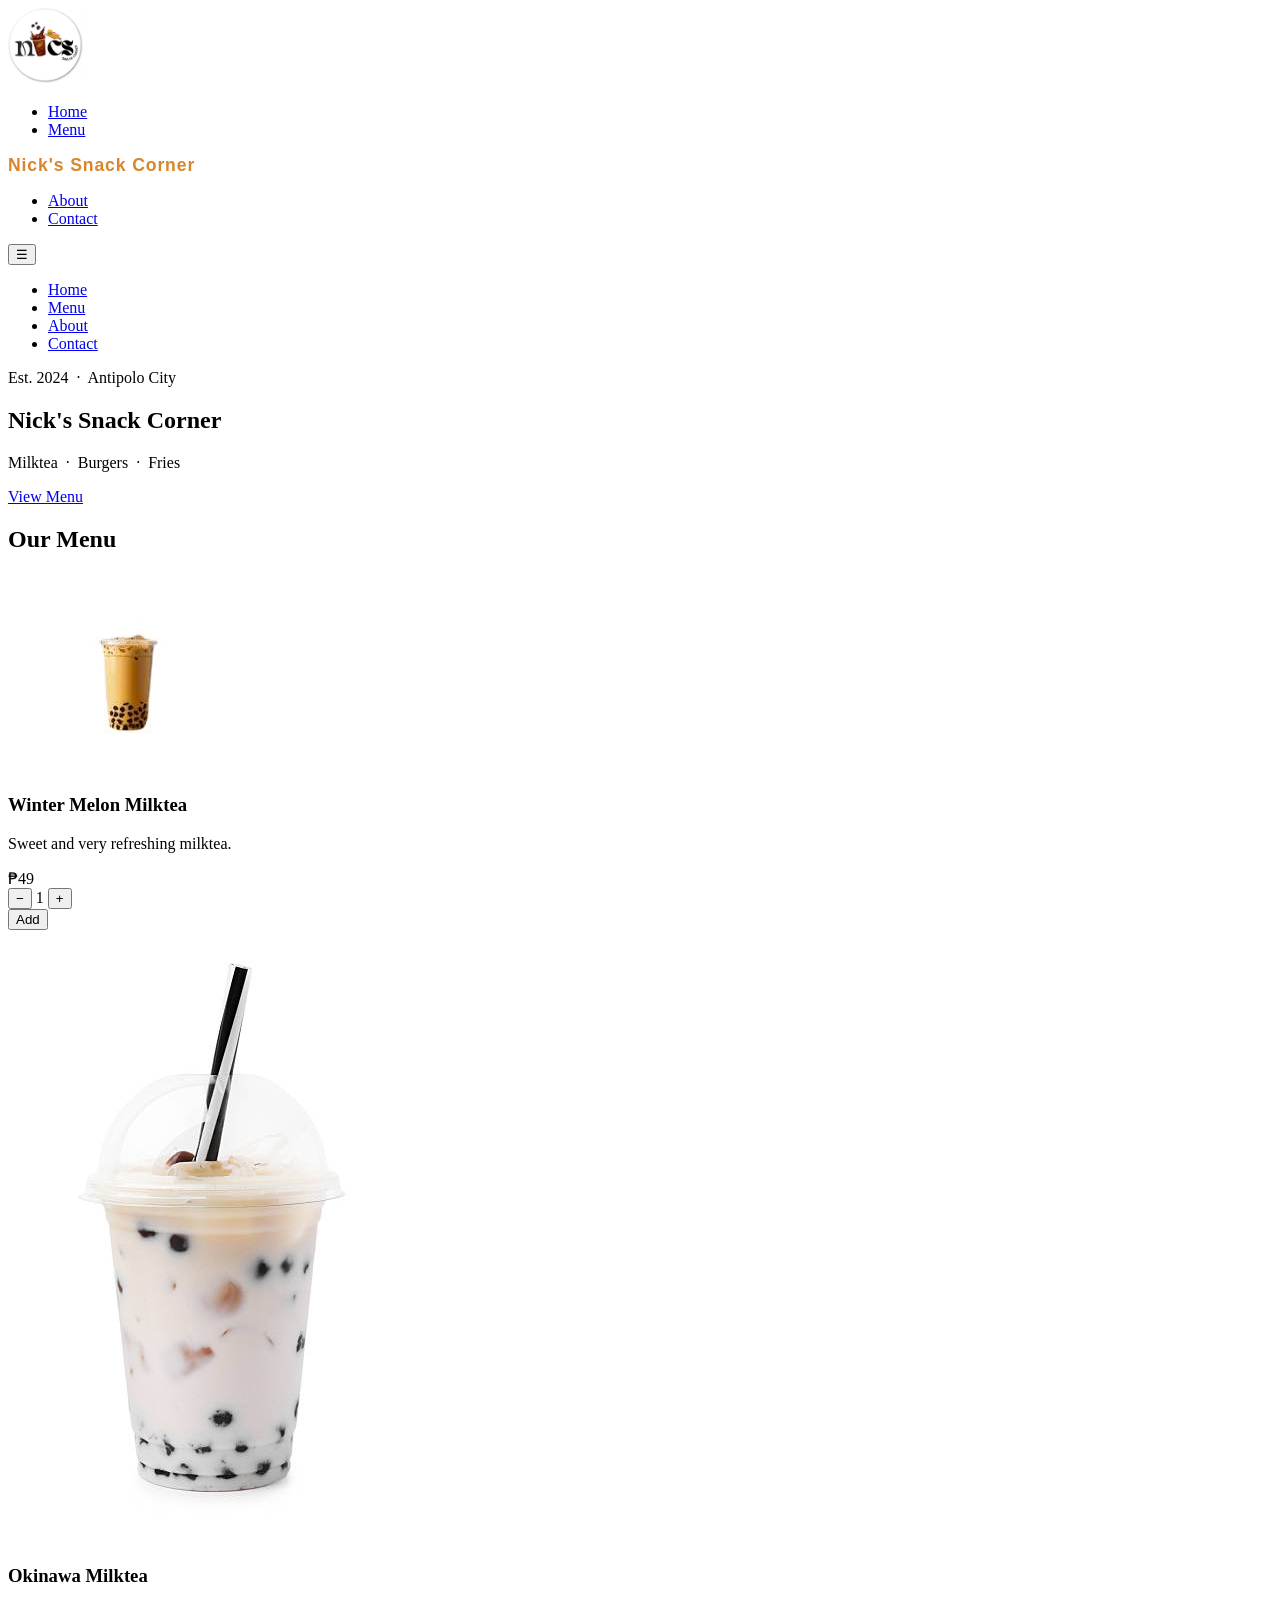
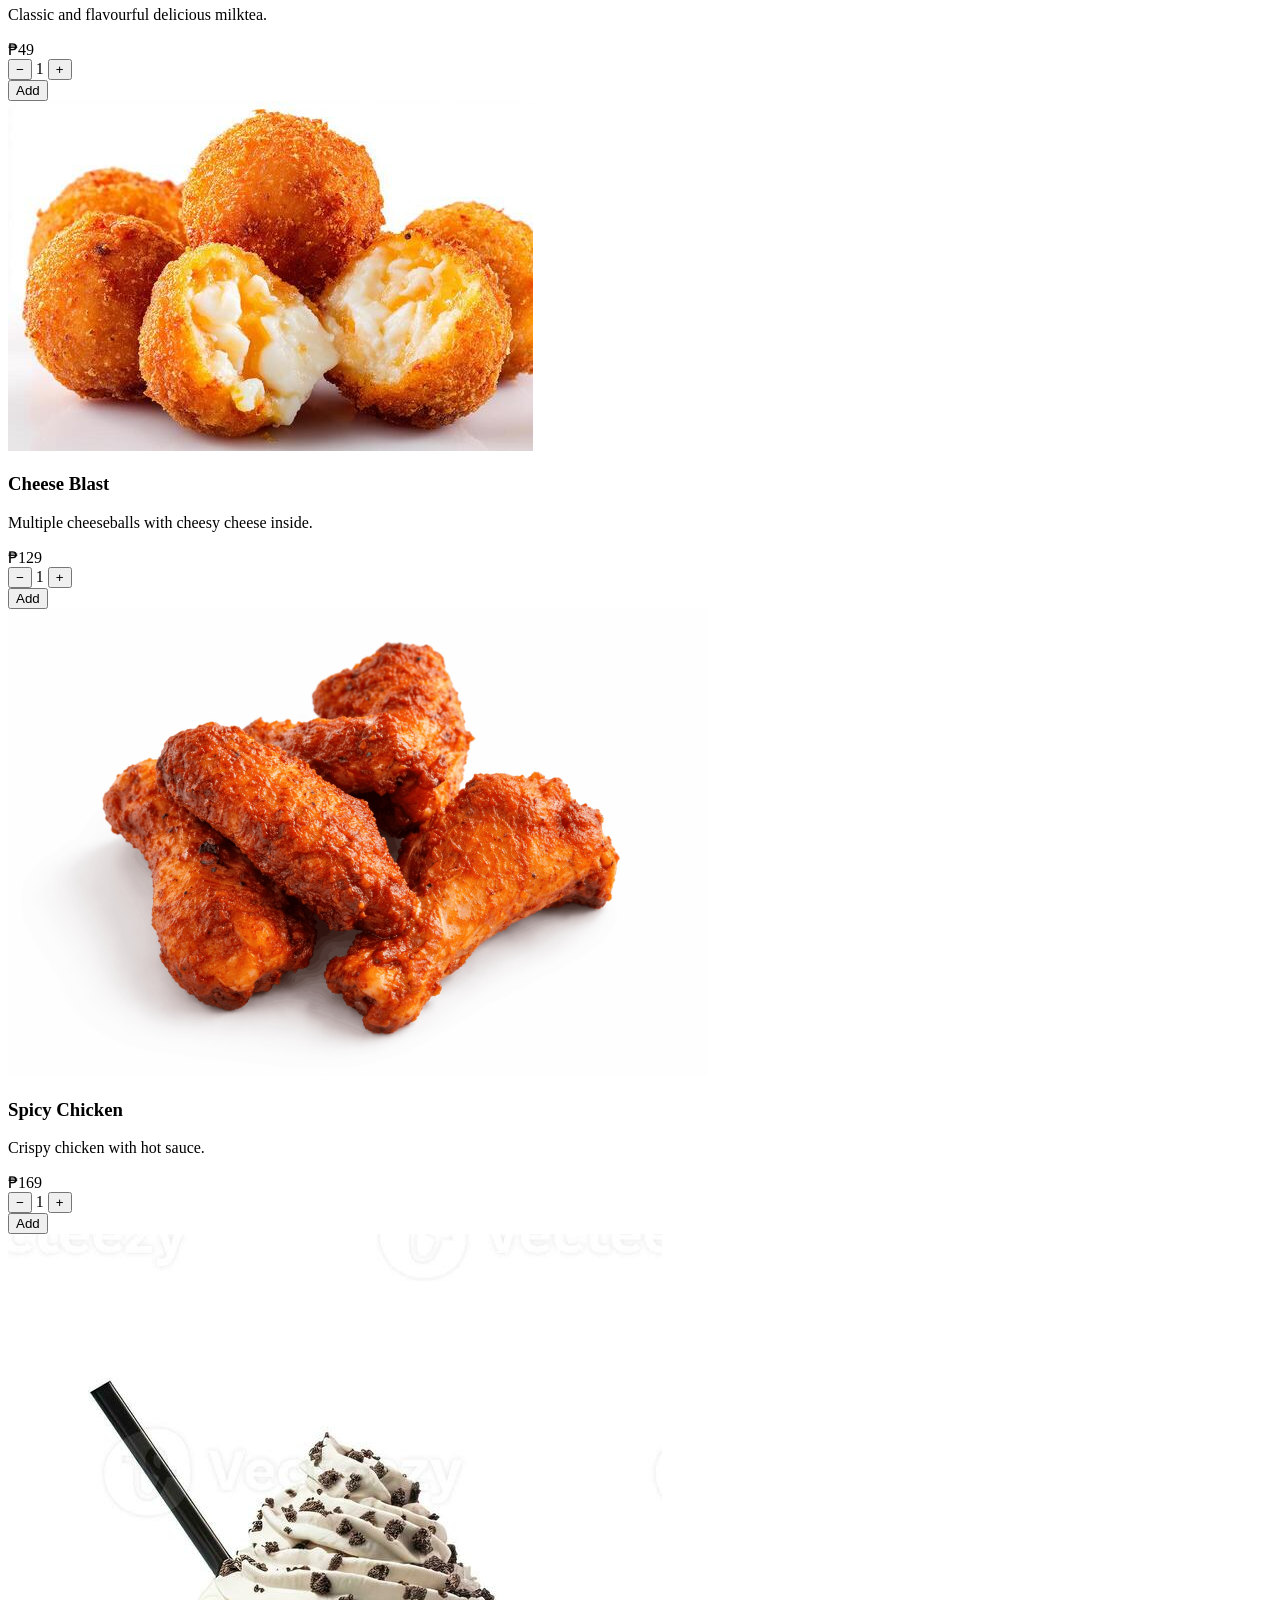
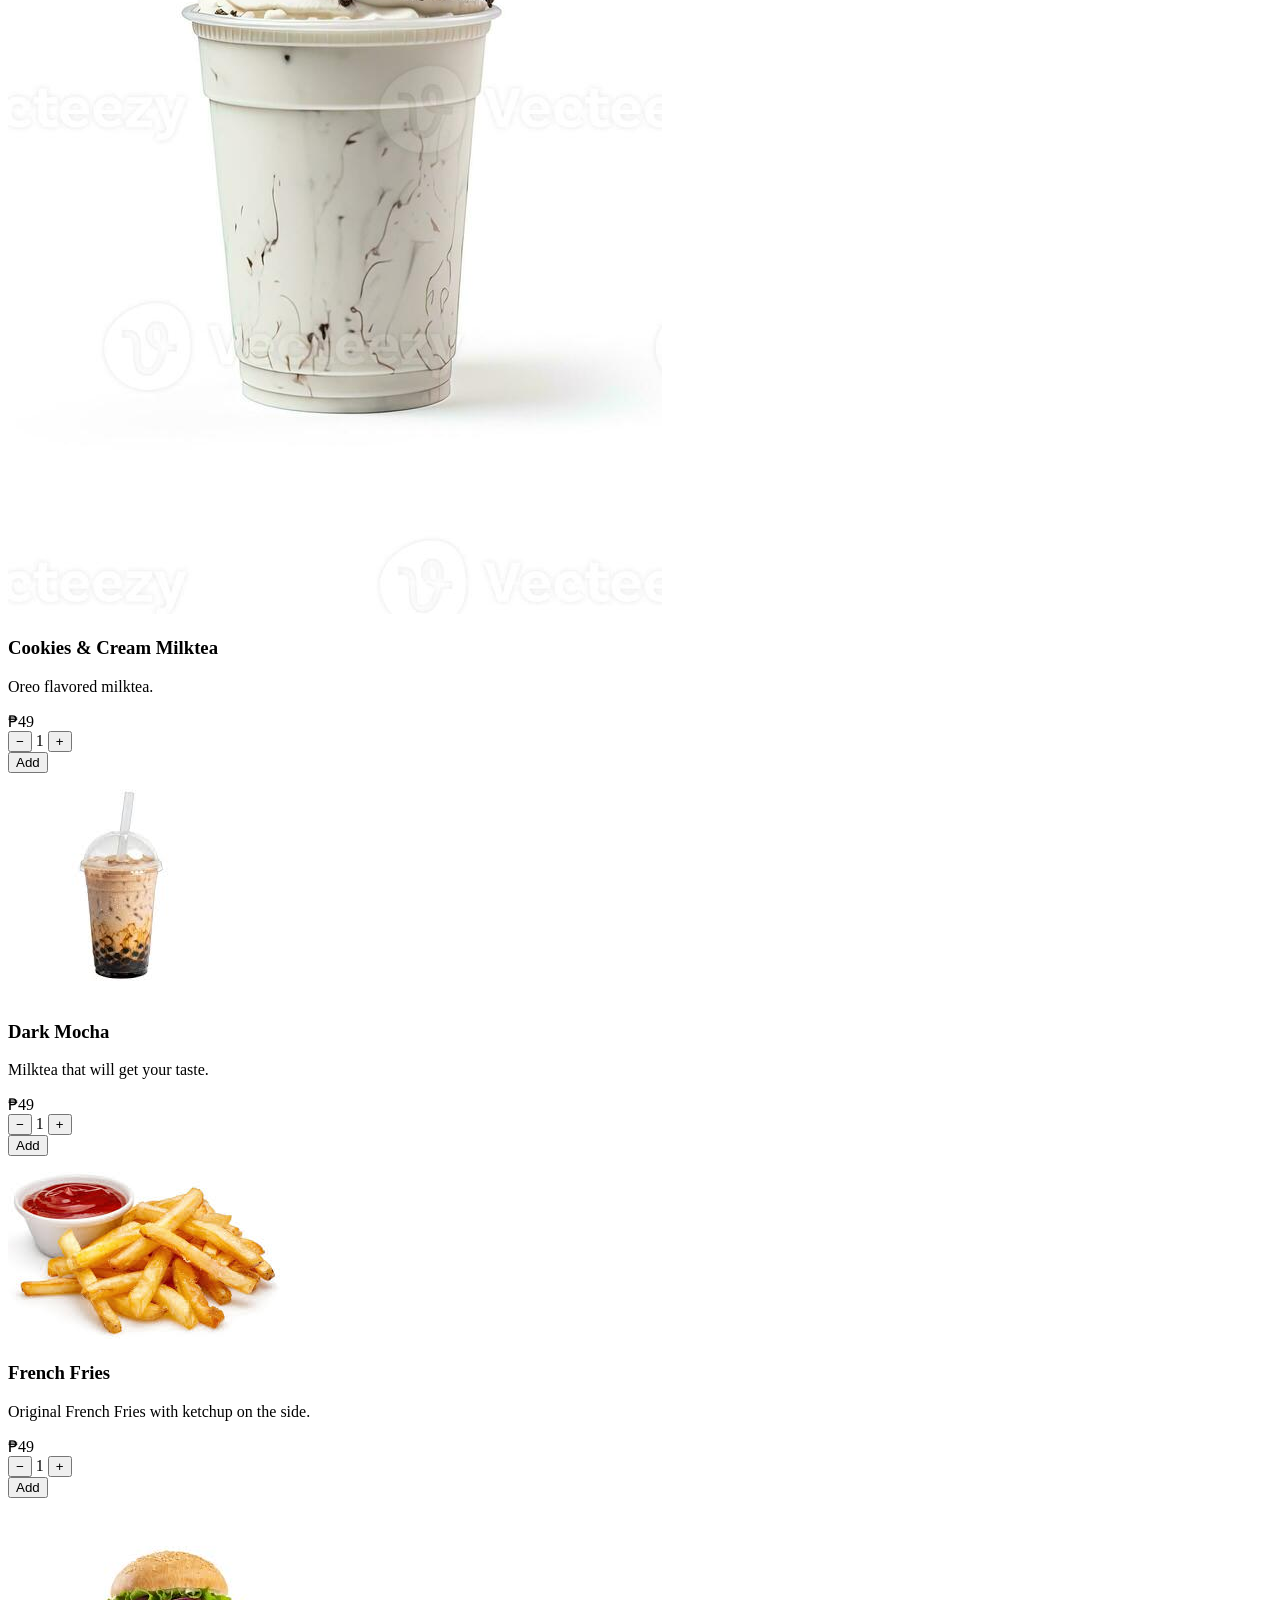
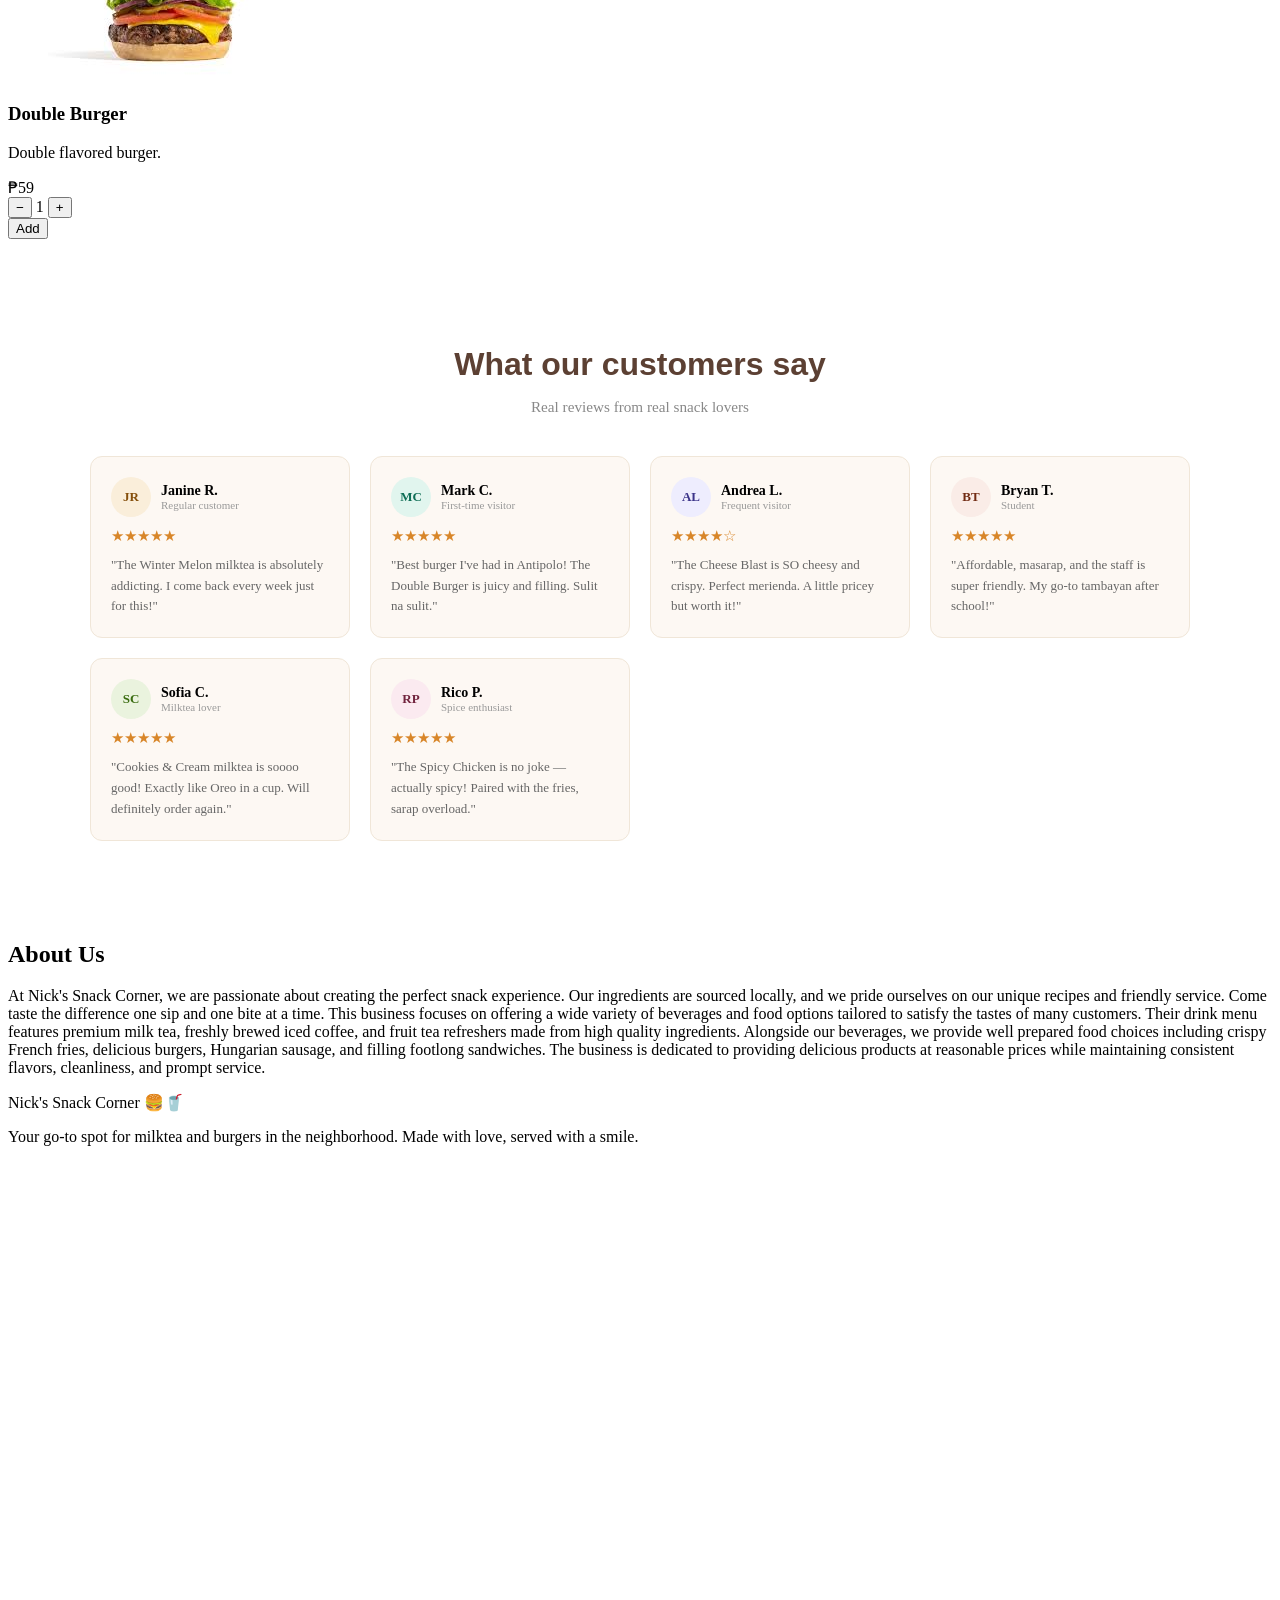
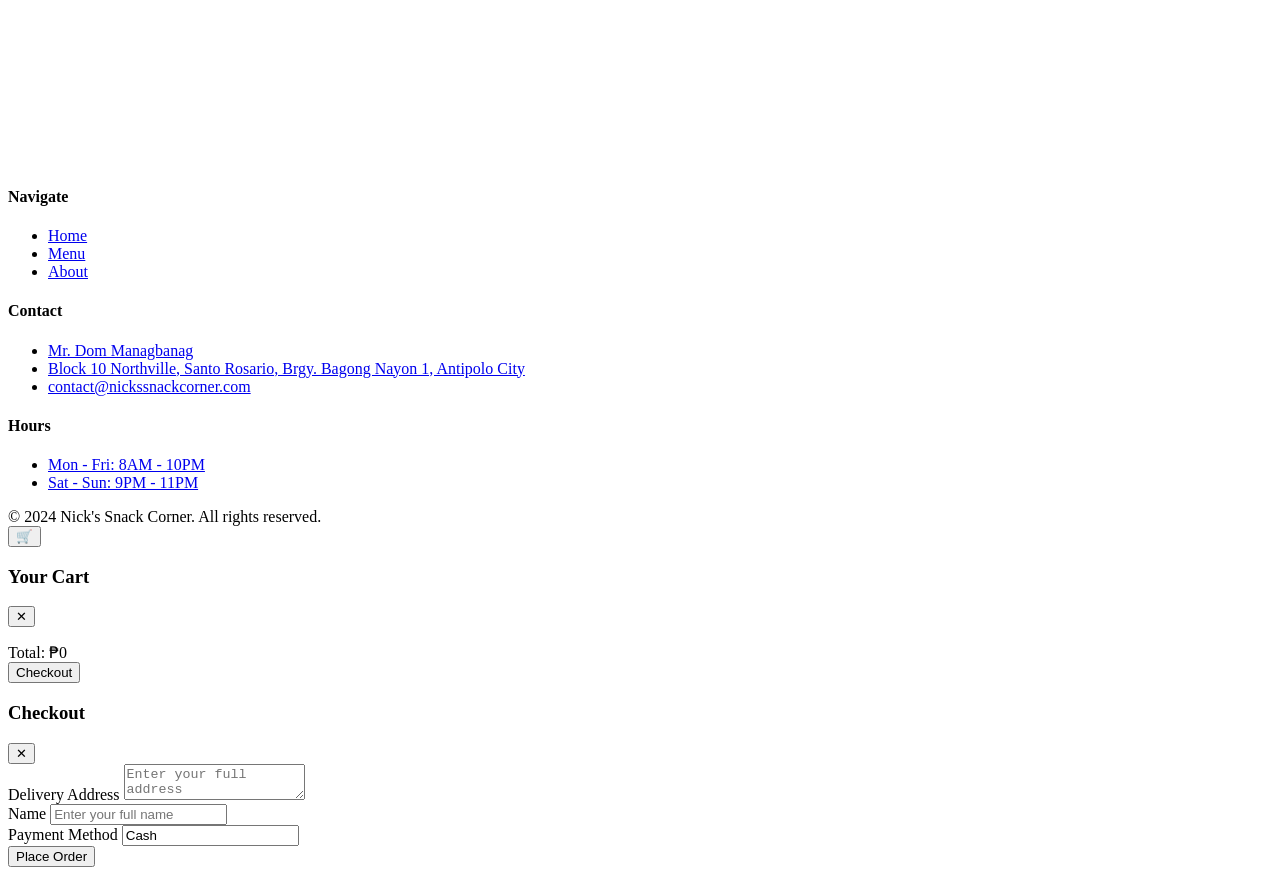
==== commit 2ec8a9ee: "Update index.html" ====
--- a/index.html
+++ b/index.html
@@ -188,6 +188,67 @@
         </div>
  
     </div>
+</section>
+<section id="reviews">
+  <h2>What our customers say</h2>
+  <p class="reviews-subtitle">Real reviews from real snack lovers</p>
+  <div class="reviews-grid">
+
+    <div class="review-card">
+      <div class="reviewer-row">
+        <div class="avatar" style="background:#FAEEDA;color:#854F0B;">JR</div>
+        <div><p class="reviewer-name">Janine R.</p><p class="reviewer-label">Regular customer</p></div>
+      </div>
+      <div class="stars">★★★★★</div>
+      <p class="review-text">"The Winter Melon milktea is absolutely addicting. I come back every week just for this!"</p>
+    </div>
+
+    <div class="review-card">
+      <div class="reviewer-row">
+        <div class="avatar" style="background:#E1F5EE;color:#0F6E56;">MC</div>
+        <div><p class="reviewer-name">Mark C.</p><p class="reviewer-label">First-time visitor</p></div>
+      </div>
+      <div class="stars">★★★★★</div>
+      <p class="review-text">"Best burger I've had in Antipolo! The Double Burger is juicy and filling. Sulit na sulit."</p>
+    </div>
+
+    <div class="review-card">
+      <div class="reviewer-row">
+        <div class="avatar" style="background:#EEEDFE;color:#3C3489;">AL</div>
+        <div><p class="reviewer-name">Andrea L.</p><p class="reviewer-label">Frequent visitor</p></div>
+      </div>
+      <div class="stars">★★★★☆</div>
+      <p class="review-text">"The Cheese Blast is SO cheesy and crispy. Perfect merienda. A little pricey but worth it!"</p>
+    </div>
+
+    <div class="review-card">
+      <div class="reviewer-row">
+        <div class="avatar" style="background:#FAECE7;color:#712B13;">BT</div>
+        <div><p class="reviewer-name">Bryan T.</p><p class="reviewer-label">Student</p></div>
+      </div>
+      <div class="stars">★★★★★</div>
+      <p class="review-text">"Affordable, masarap, and the staff is super friendly. My go-to tambayan after school!"</p>
+    </div>
+
+    <div class="review-card">
+      <div class="reviewer-row">
+        <div class="avatar" style="background:#EAF3DE;color:#3B6D11;">SC</div>
+        <div><p class="reviewer-name">Sofia C.</p><p class="reviewer-label">Milktea lover</p></div>
+      </div>
+      <div class="stars">★★★★★</div>
+      <p class="review-text">"Cookies & Cream milktea is soooo good! Exactly like Oreo in a cup. Will definitely order again."</p>
+    </div>
+
+    <div class="review-card">
+      <div class="reviewer-row">
+        <div class="avatar" style="background:#FBEAF0;color:#72243E;">RP</div>
+        <div><p class="reviewer-name">Rico P.</p><p class="reviewer-label">Spice enthusiast</p></div>
+      </div>
+      <div class="stars">★★★★★</div>
+      <p class="review-text">"The Spicy Chicken is no joke — actually spicy! Paired with the fries, sarap overload."</p>
+    </div>
+
+  </div>
 </section>
  
 <section id="about">
--- a/style.css
+++ b/style.css
@@ -1,929 +1,58 @@
-html {
-  box-sizing: border-box;
-  scroll-behavior: smooth;
+#reviews {
+  padding: 80px 60px;
+  background: #fff;
+  text-align: center;
 }
-
-*,
-*::before,
-*::after {
-  box-sizing: inherit;
+#reviews h2 {
+  font-family: 'Varela Round', sans-serif;
+  font-size: 2rem;
+  color: #5C4033;
+  margin-bottom: 8px;
 }
-
-section {
-  scroll-margin-top: 200px;
+.reviews-subtitle {
+  color: #888;
+  font-size: 0.95rem;
+  margin-bottom: 40px;
 }
-
-nav {
-  position: fixed; 
-  box-shadow: 0 2px 10px rgba(0, 0, 0, 0.1);
-  top: 0;
-  left: 0;
-  right: 0; 
-  z-index: 1000; 
-  display: flex; 
-
-  align-items: center;
-  padding: 25px 40px;
-  background: #2fa024;
+.reviews-grid {
+  display: grid;
+  grid-template-columns: repeat(auto-fit, minmax(220px, 1fr));
+  gap: 20px;
+  max-width: 1100px;
+  margin: 0 auto;
 }
-
-.nav-links {
-  list-style: none;
-  display: flex;
-  gap: 32px;
-}
-
-
-.nav-links a {
-  font-family: "Varela Round", arial, sans-serif;
-  font-weight: 900;
-  color: rgb(0, 0, 0);
-  text-decoration: none;
-  padding: 20px 0px;
-  font-size: 14px;
-  letter-spacing: 1px;
-  text-transform: uppercase;
-  transition: color 0.3s ease;
-}
-
-.nav-left {
-  display: flex;
-  flex: 1;
-  justify-content: flex-end;
-  align-items: center;
-  gap: 32px;
-  list-style: none;
-  margin: 0;
-  padding-right: 60px;
-}
-
-.nav-right {
-  display: flex;
-  flex: 1;
-  justify-content: flex-start;
-  align-items: center;
-  gap: 32px;
-  list-style: none;
-  margin: 0;
-  padding-left: 60px;
-}
-
-.nav-links a:hover {
-  color: #D4A574;
-}
-
-
-.nav-logo {
-  width: auto;
-  height: auto;
-  display: flex;
-  justify-content: center;
-  align-items: center;
-  gap: 8px;
-  transition: transform 0.2s;
-  z-index: 3;
-}
-
-.nav-logo img {
-  width: 50px;
-  height: 50px;
-  object-fit: contain;
-  border-radius: 4px;
-}
-/* hamburger button - hidden on desktop */
-.hamburger {
-    display: none;
-    background: none;
-    border: none;
-    font-size: 1.8rem;
-    cursor: pointer;
-    color: #d88629;
-}
-
-nav {
-    position: relative; 
-}
-.mobile-menu {
-    display: none;
-    position: absolute;
-    top: 75px;
-    left: 0;
-    width: 100%;
-    background: #fff;
-    list-style: none;
-    padding: 0;
-    margin: 0;
-    box-shadow: 0 4px 12px rgba(0,0,0,0.1);
-    z-index: 999;
-}
-.mobile-menu li a {
-    display: block;
-    padding: 14px 24px;
-    color: #333;
-    text-decoration: none;
-    border-bottom: 1px solid #f0e6d6;
-    font-size: 1rem;
-}
-.mobile-menu.open {
-    display: block !important;
-}
-
-
-@media (max-width: 768px) {
-    .nav-left, .nav-right {
-        display: none;
-    }
-    .hamburger {
-        display: block;
-    }
-    nav {
-        position: relative;
-    }
-    .menu-grid {
-        grid-template-columns: 1fr 1fr !important;
-    }
-    .hero-content h1 {
-        font-size: 1.8rem;
-    }
-}
-
-@media (max-width: 480px) {
-    .menu-grid {
-        grid-template-columns: 1fr !important;
-    }
-}
-
-body {
-  font-family: 'GothamRoundedMedium', normal, sans-serif;
-  background-color: rgb(135, 194, 27);
-  min-height: 100vh;
+.review-card {
+  background: #fdf8f3;
+  border: 1px solid #f0e6d8;
+  border-radius: 12px;
+  padding: 20px;
+  text-align: left;
   display: flex;
   flex-direction: column;
-  margin: 0;
-  padding: 0;
+  gap: 10px;
 }
-
-.herosection {
-  width: 100%;
-  height: 85vh;
-  min-height: 800px;
-  position: relative;
-  overflow: hidden;
-  padding: 90px 80px;
-  box-sizing: border-box;
+.reviewer-row {
+  display: flex;
+  align-items: center;
+  gap: 10px;
+}
+.avatar {
+  width: 40px;
+  height: 40px;
+  border-radius: 50%;
   display: flex;
   align-items: center;
   justify-content: center;
+  font-size: 13px;
+  font-weight: 700;
+  flex-shrink: 0;
 }
-
-
-.hero-slides {
-  position: absolute;
-  top: 0;
-  left: 0;
-  width: 100%;
-  height: 100%;
-  z-index: 1;
-}
-
-.slide {
-  position: absolute;
-  top: 0;
-  left: 0;
-  width: 100%;
-  height: 100%;
-  background-size: cover;
-  background-position: center;
-  opacity: 0;
-  transition: opacity 1.5s ease-in-out;
-}                                                                             
-
-.slide.active {
-  opacity: 1;
-}
-
-
-.herosection::before {
-  content: '';
-  position: absolute;
-  top: 0;
-  left: 0;
-  width: 100%;
-  height: 100%;
-  background: rgba(0, 0, 0, 0.45);
-  z-index: 2;
-}
-
-.hero-content {
-  position: relative;
-  z-index: 3;
-  display: flex;
-  flex-direction: column;
-  align-items: center;
-}
-
-.hero-logo {
-  width: 110px;
-  height: auto;
-  margin-bottom: 15px;
-  opacity: 0.88;
-  filter: drop-shadow(0 4px 12px rgba(0, 0, 0, 0.7));
-  z-index: 3;
-}
-
-.hero-title {
-  position: relative;
-  z-index: 3;
-  font-size: 4.8rem;
-  font-weight: 700;
-  color: white;
-  text-shadow: 0 4px 15px rgba(0, 0, 0, 0.8);
-  margin: 0;
-}
-
-.hero-desc {
-  font-family: 'Libre Bodoni', serif;
-  position: relative;
-  z-index: 3;
-  font-size: 12px;
-  font-weight: 700;
-  letter-spacing: .2em;
-  text-transform: uppercase;
-  line-height: 1.5;
-  margin-top: 0;
-  color: white;
-  text-shadow: 0 4px 15px rgba(0, 0, 0, 0.8);
-}
-
-
-.hero-logo,
-.hero-title,
-.hero-desc {
-  animation: popIn 1.2s ease-out forwards;
-  opacity: 0;
-  transform: translateY(-40px);
-}
-
-@keyframes popIn {
-  to {
-    opacity: 1;
-    transform: translateY(0);
-  }
-}
-
-.footer {
-  background-color: #ff7f50;
-  padding: 50px 20px;
-  margin: 0;
-  color: rgb(105, 179, 21);
-}
-
-.footer-container {
-  max-width: 1200px;
-  margin: 0 auto;
-  display: flex;
-  gap: 60px;
-  flex-wrap: wrap;
-  align-items: flex-start;
-}
-
-.footer-profile {
-  flex: 1;
-  min-width: 220px;
-}
-
-.footer-logo {
-  display: flex;
-  align-items: center;
-  gap: 10px;
-  margin-bottom: 16px;
-}
-
-.footer-logo img {
-  width: 40px;
-  height: 40px;
-  object-fit: contain;
-  border-radius: 4px;
-}
-
-.footer-logo span {
-  font-size: 1rem;
-  font-weight: 700;
-  color: #f5f0e0;
-}
-
-.footer-desc {
-  font-size: 0.9rem;
-  color: #ccc;
-  line-height: 1.7;
-  margin-bottom: 20px;
-}
-
-.footer-socials {
-  display: flex;
-  gap: 12px;
-  flex-direction: column;
-  justify-content: center;
-}
-
-.footer-socials a {
-  background: rgba(173, 164, 164, 0.1);
-  color: white;
-  text-decoration: none;
-  border-radius: 50px;
-  font-size: 0.85rem;
-  transition: background 0.3s ease;
-  cursor: pointer;
-  width: 35px;
-  height: 35px;
-  padding: 6px;
-  border-radius: 50%;
-}
-
-.footer-socials a:hover {
-  background: rgba(197, 50, 50, 0.945);
-}
-
-.footer-links {
-  flex: 2;
-  display: grid;
-  grid-template-columns: 1fr 1fr 1fr;
-  gap: 40px;
-}
-
-.footer-col h4 {
-  font-size: 0.85rem;
-  letter-spacing: 0.15em;
-  text-transform: uppercase;
-  color: #f5f0e0;
-  margin-bottom: 20px;
-}
-
-.footer-col ul {
-  list-style: none;
-  padding: 0;
-  margin: 0;
-  display: flex;
-  flex-direction: column;
-  gap: 12px;
-}
-
-.footer-col ul li a {
-  color: #ccc;
-  text-decoration: none;
-  font-size: 0.95rem;
-  transition: color 0.3s ease;
-}
-
-.footer-col ul li a:hover {
-  color: #f5f0e0;
-}
-
-.footer-bottom {
-  text-align: center;
-}
-#menu {
-  padding: 80px 60px;
-  background: #ff7f50;
-}
-#menu h2 {
-  font-family: 'Varela Round', sans-serif;
-  font-size: 2.2rem;
-  text-align: center;
-  color: #faf7f4;
-  margin-bottom: 48px;
-  letter-spacing: 0.08em;
-  text-transform: uppercase;
-}
-
-.menu-grid {
-  display: grid;
-  grid-template-columns: repeat(auto-fill, minmax(240px, 1fr));
-  gap: 30px;
-  max-width: 1100px;
-  margin: 0 auto;
-}
-nav {
-  position: fixed; 
-  box-shadow: 0 2px 10px rgba(0, 0, 0, 0.1);
-  top: 0;
-  left: 0;
-  right: 0; 
-  z-index: 1000; 
-  display: flex; 
-
-  align-items: center;
-  padding: 25px 40px;
-  background: #ffffff;
-}
-
-.product-card {
-  background: #fff;
-  border-radius: 16px;
-  overflow: hidden;
-  box-shadow: 0 4px 20px rgba(0,0,0,0.08);
-  transition: transform 0.3s ease, box-shadow 0.3s ease;
-}
-.product-card:hover {
-  transform: translateY(-6px);
-  box-shadow: 0 12px 30px rgba(92,64,51,0.15);
-}
-
-.product-card img {
-  width: 100%;
-  height: 200px;
-  object-fit: cover;
-  display: block;
-  background: #7fd87f;
-}
-
-.card-content {
-  padding: 20px;
-}
-
-.card-content h3 {
-  font-family: 'Varela Round', sans-serif;
-  font-size: 1rem;
-  color: #d88629;
-  margin: 0 0 8px;
-}
-
-.card-content p {
-  font-size: 0.88rem;
-  color: #888;
-  margin: 0 0 16px;
-  line-height: 1.5;
-}
-
-.card-bottom {
-  display: flex;
-  align-items: center;
-  justify-content: space-between;
-}
-
-.price {
-  font-family: 'Varela Round', sans-serif;
-  font-size: 1.05rem;
-  font-weight: 700;
-  color: #d88629;
-}
-
-.card-bottom button {
-  background: #D4A574;
-  color: #fff;
-  border: none;
-  padding: 8px 20px;
-  border-radius: 50px;
-  font-family: 'Varela Round', sans-serif;
-  font-size: 0.82rem;
-  letter-spacing: 0.08em;
-  text-transform: uppercase;
-  cursor: pointer;
-  transition: background 0.3s ease;
-}
-
-.card-bottom button:hover {
-  background: #5C4033;
-}
-
-       
-#about {
-  padding: 80px 60px;
-  background: #ffffff;
-  text-align: center;
-}
-
-#about h2 {
-  font-family: 'Varela Round', sans-serif;
-  font-size: 2.2rem;
-  color: #d88629;
-  margin-bottom: 24px;
-  letter-spacing: 0.08em;
-  text-transform: uppercase;
-}
-
-#about p {
-  max-width: 680px;
-  margin: 0 auto;
-  font-size: 1rem;
-  color: #666;
-  line-height: 1.8;
-  font-family: 'Libre Bodoni', serif;
-}
-
-.nav-links a:hover {
-  color: #D4A574;
-}    
-.btn {
-  display: inline-block;
-  margin-top: 28px;
-  padding: 14px 36px;
-  background: #C5D89D;
-  color: #fff;
-  font-family: 'Varela Round', sans-serif;
-  font-size: 0.85rem;
-  letter-spacing: 0.15em;
-  text-transform: uppercase;
-  text-decoration: none;
-  border-radius: 50px;
-  transition: background 0.3s ease, transform 0.2s ease;
-}
-
-.btn:hover {
-  background: #d88629;
-  transform: translateY(-2px);
-}
-
-        
-.footer-bottom {
-  text-align: center;
-  border-top: 1px solid rgba(255,255,255,0.1);
-  margin-top: 40px;
-  padding-top: 24px;
-  font-size: 0.82rem;
-  color: #aaa;
-}
-.d-header #site-logo {
-height: 5em;
-}
-.d-header {
-  height: 5.5em;
-}
-.qty-controls {
-  display: flex;
-  align-items: center;
-  gap: 6px;
-}
-
-.qty-btn {
-  background: #f0e8e0;
-  border: none;
-  border-radius: 50%;
-  width: 26px;
-  height: 26px;
-  font-size: 1rem;
-  cursor: pointer;
-  color: #5C4033;
-  transition: background 0.2s;
-  display: flex;
-  align-items: center;
-  justify-content: center;
-}
-
-.qty-btn:hover { background: #D4A574; color: white; }
-
-.qty-value {
-  font-weight: 700;
-  font-size: 0.95rem;
-  color: #5C4033;
-  min-width: 18px;
-  text-align: center;
-}
- 
-.cart-fab {
-  position: fixed;
-  bottom: 28px;
-  right: 28px;
-  background: #d87919;
-  color: white;
-  border: none;
-  border-radius: 50px;
-  padding: 14px 20px;
-  font-size: 1.4rem;
-  cursor: pointer;
-  z-index: 2000;
-  box-shadow: 0 4px 20px rgba(0,0,0,0.2);
-  display: flex;
-  align-items: center;
-  gap: 8px;
-  transition: background 0.3s;
-}
-
-.cart-fab:hover { background: #FFFDE1; }
-
-#cart-count {
-  background: white;
-  color: #d88629;
-  border-radius: 50%;
-  width: 22px;
-  height: 22px;
-  font-size: 0.75rem;
-  font-weight: 700;
-  align-items: center;
-  justify-content: center;
-}
-
-.cart-drawer {
-  position: fixed;
-  top: 0;
-  right: -400px;
-  width: 360px;
-  max-width: 95vw;
-  height: 100vh;
-  background: white;
-  z-index: 3000;
-  box-shadow: -4px 0 30px rgba(0,0,0,0.15);
-  display: flex;
-  flex-direction: column;
-  transition: right 0.35s ease;
-  padding: 24px;
-}
-
-.cart-drawer.open { right: 0; }
-
-.cart-header {
-  display: flex;
-  justify-content: space-between;
-  align-items: center;
-  margin-bottom: 20px;
-}
-
-.cart-header h3 {
-  font-family: 'Varela Round', sans-serif;
-  color: #d88629;
-  font-size: 1.3rem;
-  margin: 0;
-}
-
-.cart-close {
-  background: none;
-  border: none;
-  font-size: 1.3rem;
-  cursor: pointer;
-  color: #888;
-}
-
-.cart-list {
-  list-style: none;
-  padding: 0;
-  margin: 0;
-  flex: 1;
-  overflow-y: auto;
-  display: flex;
-  flex-direction: column;
-  gap: 14px;
-}
-
-.cart-item {
-  display: flex;
-  flex-direction: column;
-  gap: 6px;
-  border-bottom: 1px solid #f0e8e0;
-  padding-bottom: 12px;
-}
-
-.cart-item-name {
-  font-family: 'Varela Round', sans-serif;
-  font-size: 0.95rem;
-  color: #5C4033;
-  font-weight: 700;
-}
-
-.cart-item-controls {
-  display: flex;
-  align-items: center;
-  gap: 8px;
-}
-
-.cart-qty-btn {
-  background: #f0e8e0;
-  border: none;
-  border-radius: 50%;
-  width: 26px;
-  height: 26px;
-  font-size: 1rem;
-  cursor: pointer;
-  color: #5C4033;
-  display: flex;
-  align-items: center;
-  justify-content: center;
-}
-
-.cart-qty-btn:hover { background: #D4A574; color: white; }
-
-.cart-item-price {
-  margin-left: auto;
-  font-weight: 700;
-  color: #d88629;
-  font-family: 'Varela Round', sans-serif;
-}
-
-.cart-remove {
-  background: none;
-  border: none;
-  color: #ccc;
-  cursor: pointer;
-  font-size: 0.85rem;
-}
-
-.cart-remove:hover { color: red; }
-
-.cart-total {
-  font-family: 'Varela Round', sans-serif;
-  font-size: 1.1rem;
-  font-weight: 700;
-  color: #5C4033;
-  margin: 20px 0 14px;
-  text-align: right;
-}
-
-.checkout-btn {
-  background: #d88629;
-  color: white;
-  border: none;
-  padding: 14px;
-  border-radius: 50px;
-  font-family: 'Varela Round', sans-serif;
-  font-size: 0.95rem;
-  letter-spacing: 0.1em;
-  text-transform: uppercase;
-  cursor: pointer;
-  transition: background 0.3s;
-  width: 100%;
-}
-
-.checkout-btn:hover { background: #5C4033; }
-
-.cart-overlay {
-  display: none;
-  position: fixed;
-  inset: 0;
-  background: rgba(0,0,0,0.4);
-  z-index: 2500;
-}
-
-.cart-drawer.open ~ .cart-overlay,
-.cart-overlay:has(~ .cart-drawer.open) {
-  display: block;
-}
-
-.cart-toast {
-  position: fixed;
-  bottom: 90px;
-  right: 28px;
-  background: #5C4033;
-  color: white;
-  padding: 12px 20px;
-  border-radius: 50px;
-  font-size: 0.88rem;
-  font-family: 'Varela Round', sans-serif;
-  z-index: 4000;
-  opacity: 0;
-  transform: translateY(10px);
-  transition: all 0.3s ease;
-  pointer-events: none;
-}
-
-.cart-toast.show {
-  opacity: 1;
-  transform: translateY(0);
-}
-
-@media (max-width: 600px) {
-  .cart-drawer { width: 100vw; }
-  .cart-fab { bottom: 16px; right: 16px; }
-  .card-bottom { flex-wrap: wrap; gap: 8px; }
-}
-.hamburger {
-  display: none;
-  background: none;
-  border: none;
-  font-size: 1.6rem;
-  cursor: pointer;
-  margin-left: auto;
-  color: #d88629;
-  padding: 4px 8px;
-}
+.reviewer-name { font-weight: 700; font-size: 14px; margin: 0; }
+.reviewer-label { font-size: 11px; color: #999; margin: 0; }
+.stars { color: #d88629; font-size: 15px; }
+.review-text { font-size: 13px; color: #666; line-height: 1.6; margin: 0; }
 
 @media (max-width: 768px) {
-  nav {
-    flex-wrap: wrap;
-    padding: 12px 20px;
-    gap: 0;
-  }
-
-  nav > img {
-    height: 45px !important;
-    width: 45px !important;
-  }
-
-  .nav-logo {
-    flex: 1;
-    justify-content: flex-start;
-    padding-left: 10px;
-  }
-
-  .hamburger {
-    display: block;
-  }
-
-  .nav-left,
-  .nav-right {
-    display: none;
-    flex-direction: column;
-    width: 100%;
-    padding: 10px 0;
-    gap: 0;
-    align-items: center;
-  }
-
-  .nav-left.open,
-  .nav-right.open {
-    display: flex;
-  }
-
-  .nav-links a {
-    padding: 12px 0;
-    font-size: 15px;
-  }
+  #reviews { padding: 60px 20px; }
+  .reviews-grid { grid-template-columns: 1fr; }
 }
-.checkout-modal-overlay {
-  display: none;
-  position: fixed;
-  inset: 0;
-  background: rgba(0, 0, 0, 0.6);
-  z-index: 2000;
-  justify-content: center;
-  align-items: center;
-}
-
-.checkout-modal-overlay.active {
-  display: flex;
-}
-
-.checkout-container {
-  background: #fff;
-  border-radius: 16px;
-  padding: 2rem;
-  width: 90%;
-  max-width: 460px;
-  box-shadow: 0 8px 32px rgba(0,0,0,0.2);
-}
-
-.checkout-header {
-  display: flex;
-  justify-content: space-between;
-  align-items: center;
-  margin-bottom: 1.2rem;
-}
-
-.checkout-summary {
-  background: #fdf6ee;
-  border-radius: 10px;
-  padding: 1rem;
-  margin-bottom: 1.2rem;
-  font-size: 0.95rem;
-}
-
-.checkout-summary h4 {
-  margin-bottom: 0.5rem;
-  color: #d88629;
-}
-
-.checkout-summary ul {
-  list-style: none;
-  padding: 0;
-  margin: 0 0 0.5rem;
-}
-
-.checkout-summary li {
-  padding: 2px 0;
-  color: #555;
-}
-
-.summary-total {
-  font-weight: bold;
-  color: #333;
-  margin-top: 0.5rem;
-}
-
-.form-group {
-  margin-bottom: 1rem;
-}
-
-.form-group label {
-  display: block;
-  font-weight: 600;
-  margin-bottom: 0.4rem;
-  color: #444;
-}
-
-.input-field {
-  width: 100%;
-  padding: 0.6rem 0.9rem;
-  border: 1.5px solid #ddd;
-  border-radius: 8px;
-  font-size: 1rem;
-  box-sizing: border-box;
-  transition: border 0.2s;
-}
-
-.input-field:focus {
-  outline: none;
-  border-color: #d88629;
-}
-
-textarea.input-field {
-  min-height: 80px;
-  resize: vertical;
-}
